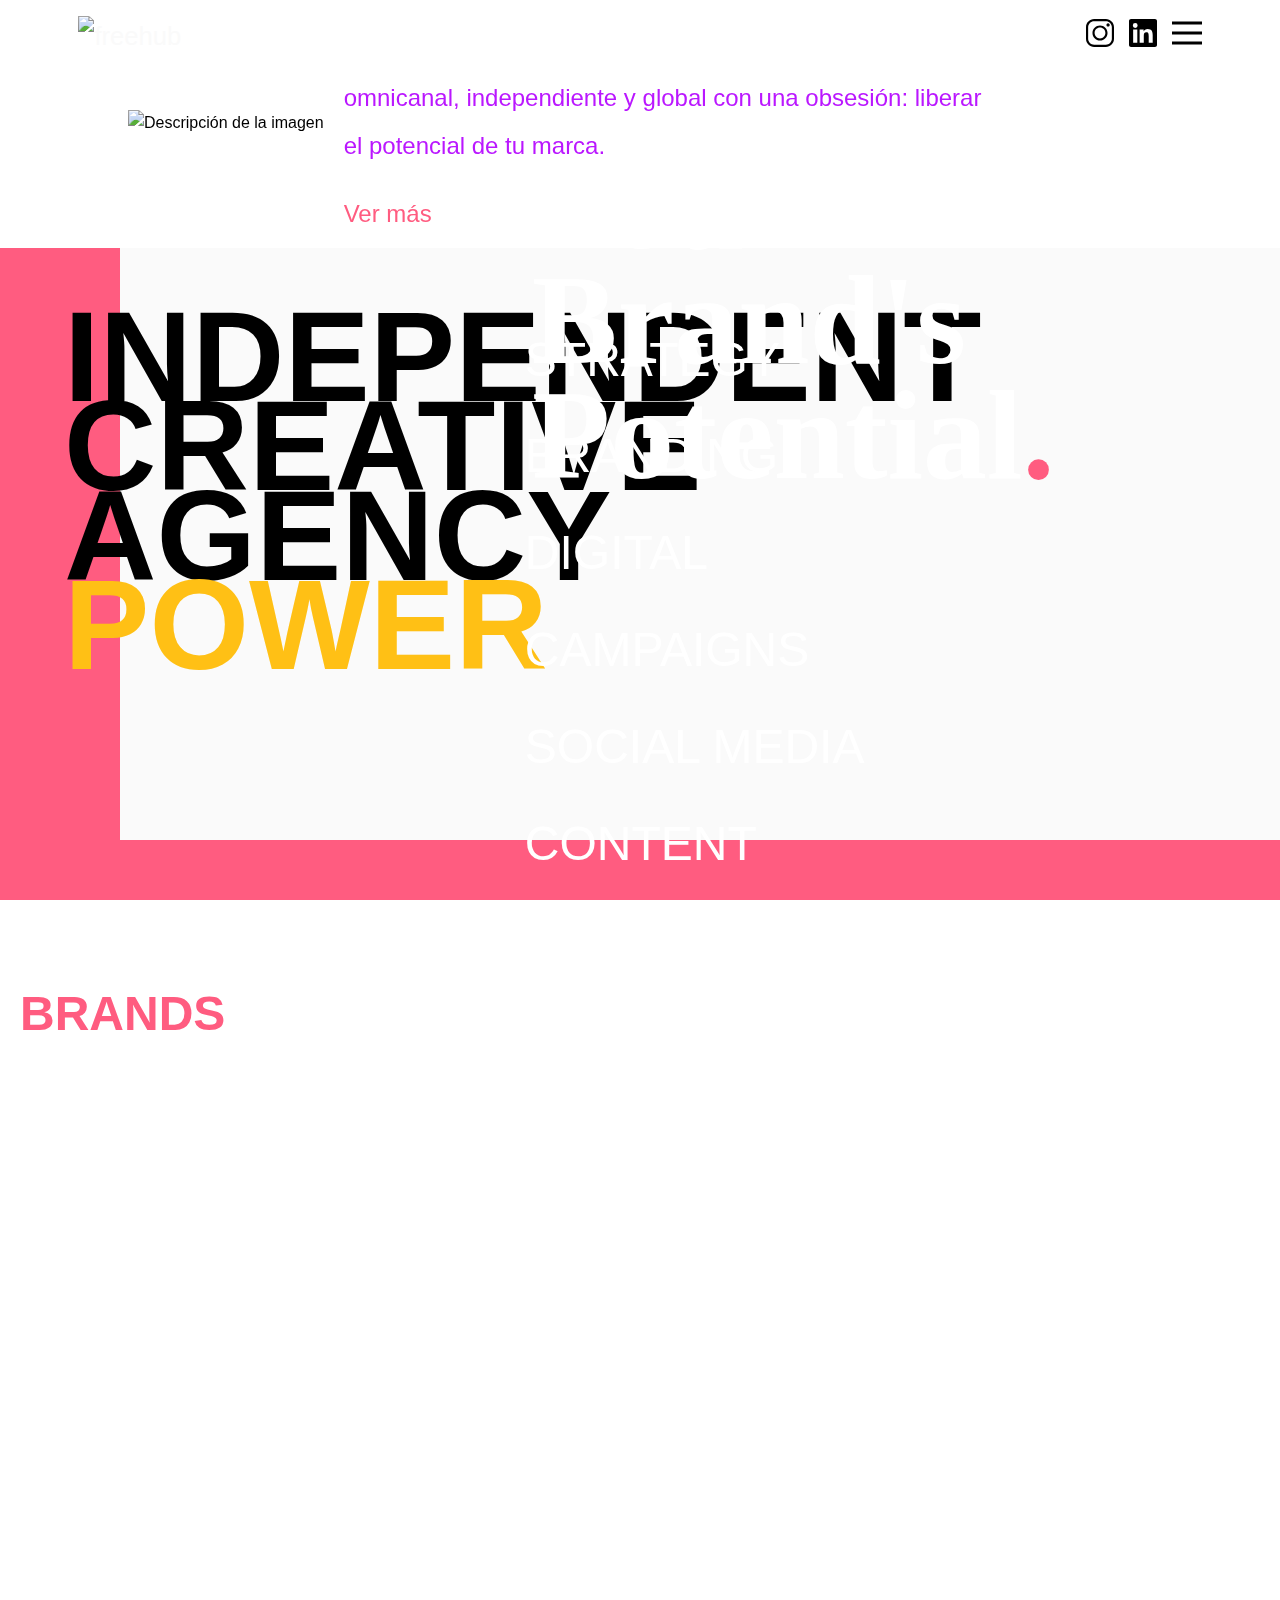
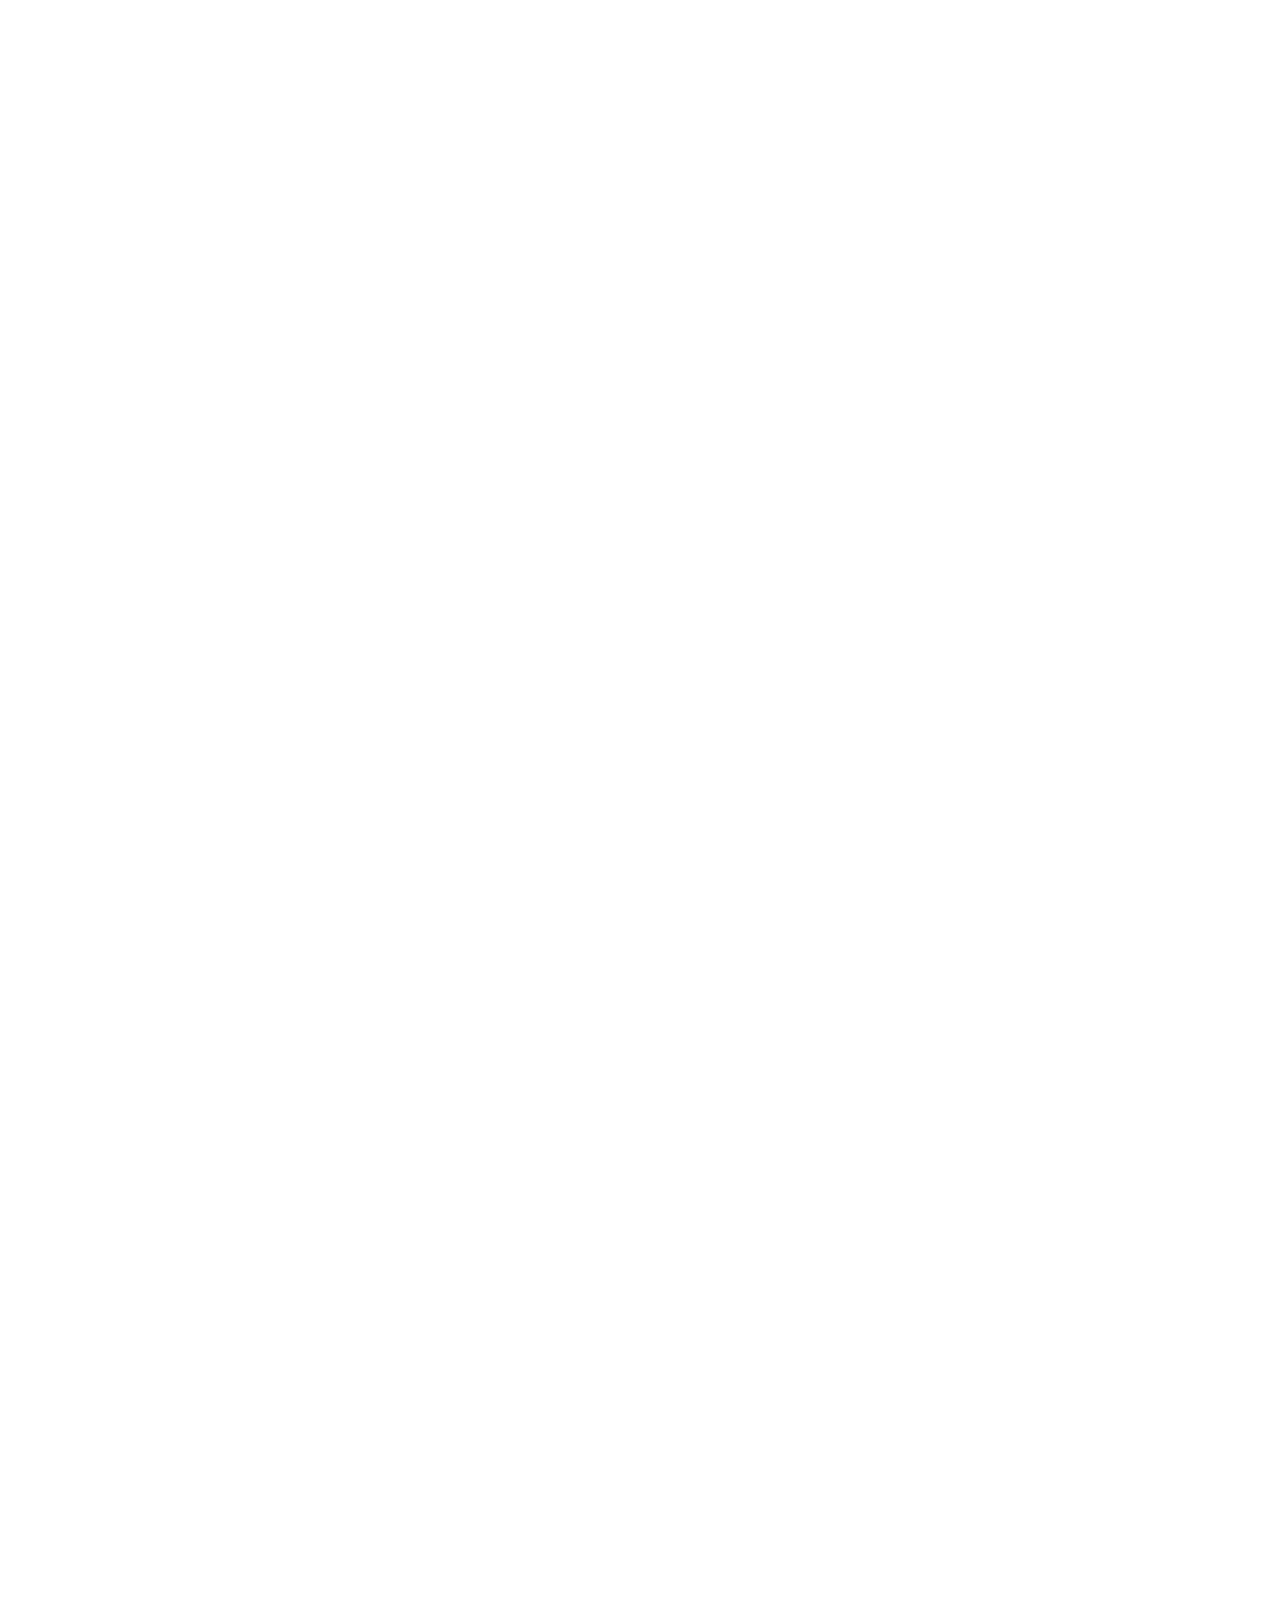
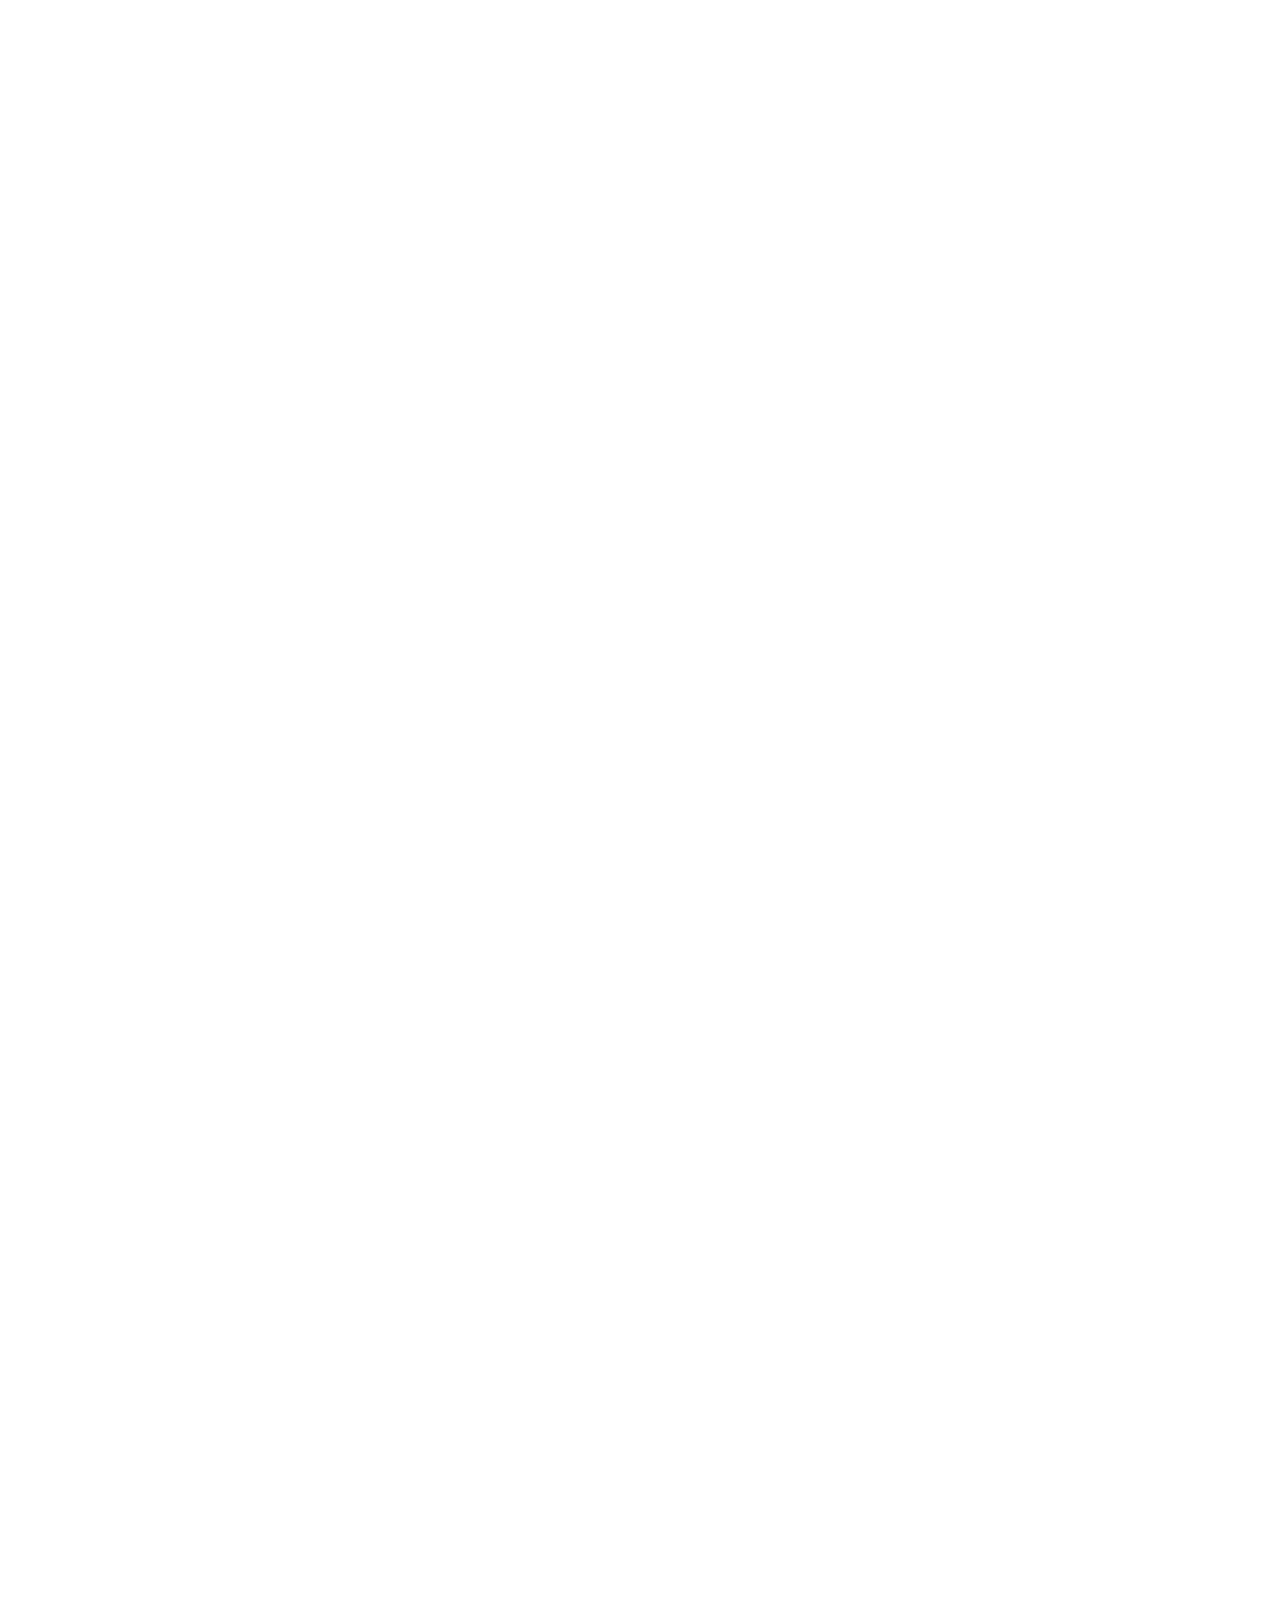
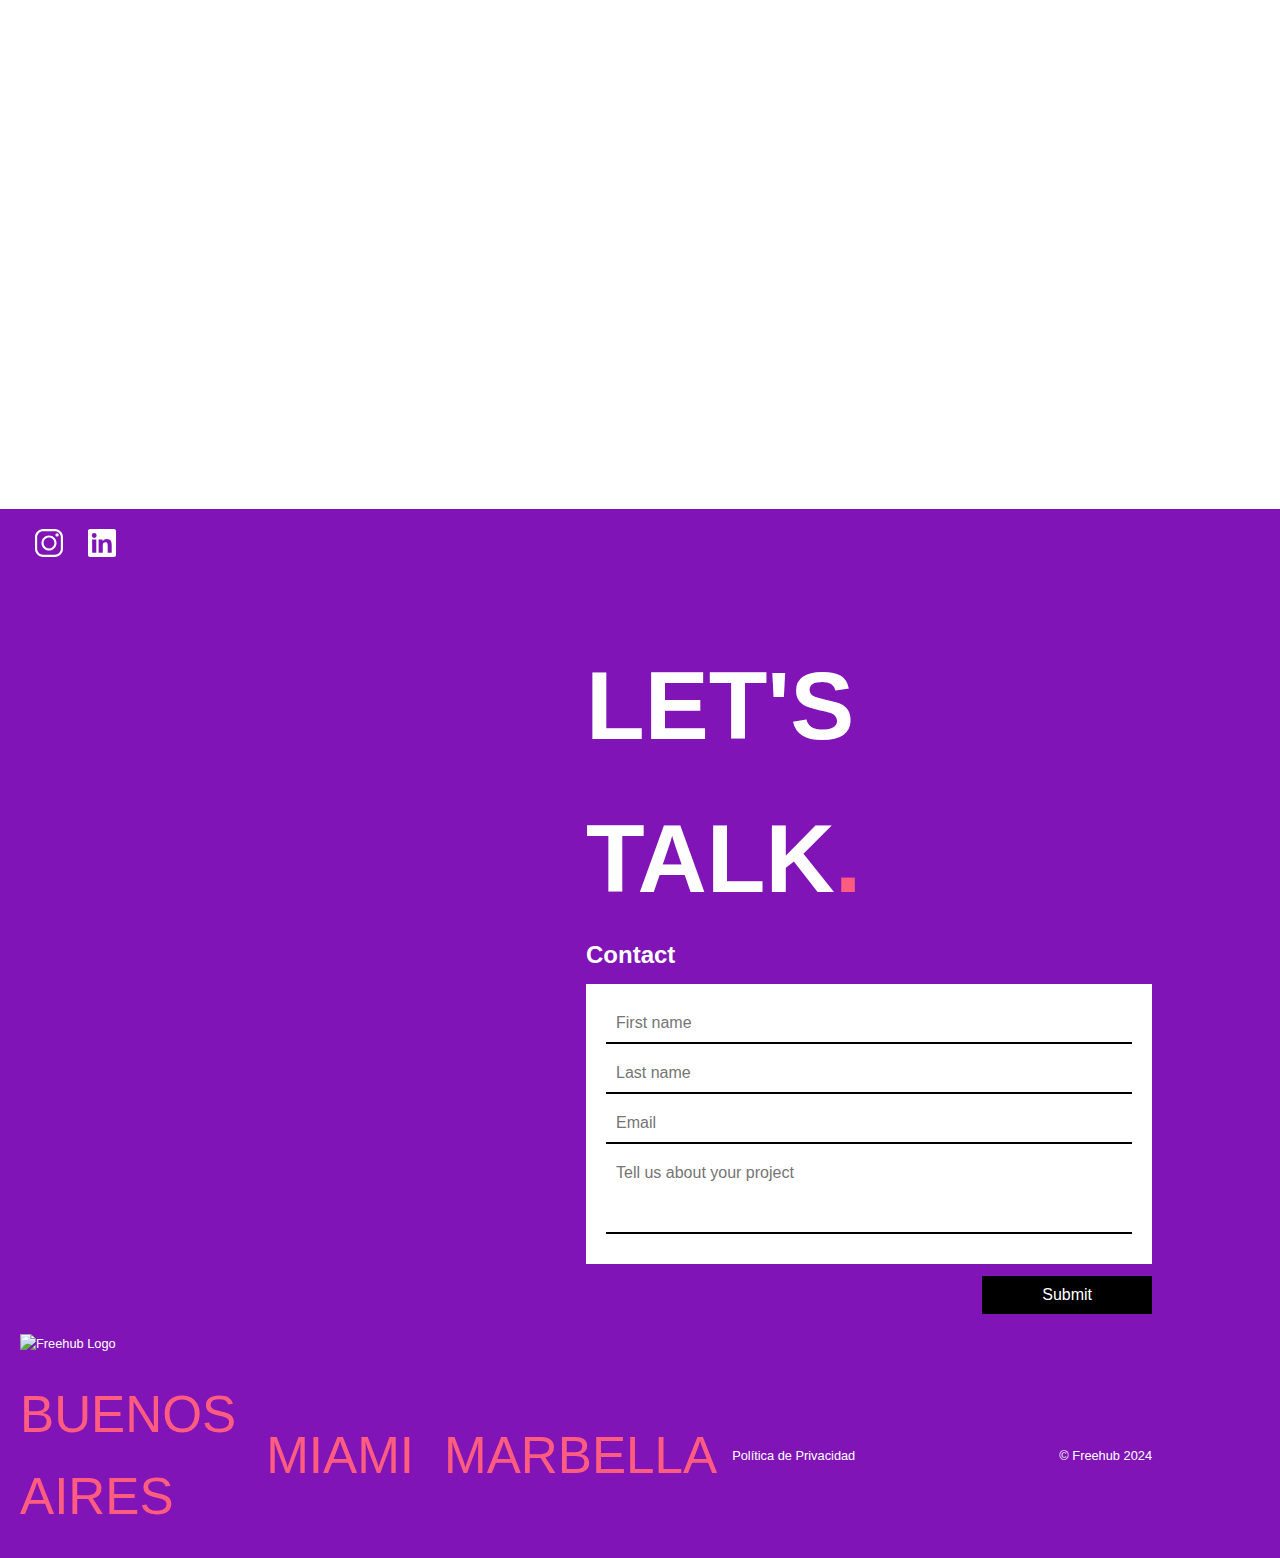
==== index.html @ f480992c "Add files via upload" ====
<!DOCTYPE html>
<html lang="en">
<head>
    <!-- AOS Library CSS -->
    <link rel="stylesheet" href="https://cdnjs.cloudflare.com/ajax/libs/aos/2.3.4/aos.css" />

    <meta charset="UTF-8">
    <meta name="viewport" content="width=device-width, initial-scale=1.0">
    <title>FreeHub Agency</title>
    <link rel="stylesheet" href="styles.css">
    <link rel="stylesheet" href="https://cdn.jsdelivr.net/npm/aos@2.3.4/dist/aos.css" />
    <script src="https://cdn.jsdelivr.net/npm/aos@2.3.4/dist/aos.js"></script>
    <!-- Google Tag Manager -->
<script>(function(w,d,s,l,i){w[l]=w[l]||[];w[l].push({'gtm.start':
    new Date().getTime(),event:'gtm.js'});var f=d.getElementsByTagName(s)[0],
    j=d.createElement(s),dl=l!='dataLayer'?'&l='+l:'';j.async=true;j.src=
    'https://www.googletagmanager.com/gtm.js?id='+i+dl;f.parentNode.insertBefore(j,f);
    })(window,document,'script','dataLayer','GTM-5ZCQCGGP');</script>
    <!-- End Google Tag Manager -->
</head>
<body>
    <header>
        <!-- Menu and Overlay -->
        <div class="menu-container" id="menu">
            <div class="overlay"></div>
            <div class="menu-items">
                <ul>
                    <li><a href="#power">POWER</a></li>
                    <li><a href="#brands">BRANDS</a></li>
                    <li><a href="#work">WORK</a></li>
                    <li><a href="pages/manifesto.html" target="_blank">MANIFESTO</a></li>
                    <li><a href="#contact">CONTACT</a></li>
                </ul>
                <!-- SocialLinks component would be integrated here -->
            </div>
        </div>
    
        <!-- Navbar and Hero Section -->
        <nav id="navbar">
    <div class="nav-wrapper">
        <!-- Logo más pequeño -->
        <img class="brand" src="src/images/logo-color.svg" alt="freehub">

        <div class="menu-icons">
            <!-- Ícono de Instagram en formato SVG -->
            <a href="https://www.instagram.com/freehubagency/" target="_blank">
                <svg xmlns="http://www.w3.org/2000/svg" viewBox="0 0 26 26" class="social-icon">
                    <path d="M 7.546875 0 C 3.390625 0 0 3.390625 0 7.546875 L 0 18.453125 C 0 22.609375 3.390625 26 7.546875 26 L 18.453125 26 C 22.609375 26 26 22.609375 26 18.453125 L 26 7.546875 C 26 3.390625 22.609375 0 18.453125 0 Z M 7.546875 2 L 18.453125 2 C 21.527344 2 24 4.46875 24 7.546875 L 24 18.453125 C 24 21.527344 21.53125 24 18.453125 24 L 7.546875 24 C 4.472656 24 2 21.53125 2 18.453125 L 2 7.546875 C 2 4.472656 4.46875 2 7.546875 2 Z M 20.5 4 C 19.671875 4 19 4.671875 19 5.5 C 19 6.328125 19.671875 7 20.5 7 C 21.328125 7 22 6.328125 22 5.5 C 22 4.671875 21.328125 4 20.5 4 Z M 13 6 C 9.144531 6 6 9.144531 6 13 C 6 16.855469 9.144531 20 13 20 C 16.855469 20 20 16.855469 20 13 C 20 9.144531 16.855469 6 13 6 Z M 13 8 C 15.773438 8 18 10.226563 18 13 C 18 15.773438 15.773438 18 13 18 C 10.226563 18 8 15.773438 8 13 C 8 10.226563 10.226563 8 13 8 Z"></path>
                </svg>
            </a>       
            


            <!-- Ícono de LinkedIn en formato SVG -->
            <a href="https://www.linkedin.com/company/freehubagency/mycompany/?viewAsMember=true" target="_blank">
                <svg xmlns="http://www.w3.org/2000/svg" viewBox="0 0 24 24" class="social-icon">
                    <path d="M22.23 0H1.77C.79 0 0 .77 0 1.74v20.52C0 23.23.79 24 1.77 24h20.46c.98 0 1.77-.77 1.77-1.74V1.74C24 .77 23.21 0 22.23 0zM7.12 20.45H3.56V9h3.56v11.45zM5.34 7.61a2.06 2.06 0 1 1 0-4.12 2.06 2.06 0 0 1 0 4.12zM20.45 20.45h-3.56v-5.92c0-1.41-.03-3.22-1.96-3.22-1.96 0-2.26 1.53-2.26 3.12v6.02h-3.56V9h3.42v1.56h.05c.48-.92 1.66-1.89 3.41-1.89 3.65 0 4.32 2.4 4.32 5.52v6.26z"/>
                </svg>
            </a>

            <!-- Botón del menú hamburguesa -->
            <a class="menu-button" id="menu-toggle">
                <span></span>
            </a>
        </div>
    </div>
</nav>

        <script src="src/scripts/nav.js"></script>
        
        <section class="hero" data-aos="fade-up">
            <div class="banner">
                <img src="src/images/hero-image.png" alt="Hero Image">
                <img src="src/images/gradient.png" alt="Gradient Overlay" class="gradient-overlay">
                <div class="hero-text" data-aos="fade-right">
                    <h1>Unleash Your Brand's Potential<span style="color: #ff5c80;">.</span></h1>
                </div>
            </div>
        </section>
    </header>

    <main>
<!-- Us Section -->
<section class="nosotros-section" id="nosotros" data-aos="fade-up">
    <div class="nosotros-image-container" data-aos="zoom-in">
        <img src="src/images/abstract.png" alt="Descripción de la imagen">
    </div>
    <div class="nosotros-text-container" data-aos="fade-left">
        <p>Somos una agencia estratégica y creativa, cross channel y omnicanal, independiente y global con una obsesión: liberar el potencial de tu marca.</p>
        <p><a href="pages/manifesto.html" target="_blank">Ver más</a></p>
    </div>
</section>

        <!-- Services Section -->
        <section class="servicios-section" id="power">
    <div class="servicios-container">
        <div class="servicios-left-text">
            <h2>INDEPENDENT CREATIVE AGENCY <span style="color: #ffc015;">POWER</span></h2>
        </div>
        <div class="servicios-right-titles" data-aos="fade-up">
                    <div class="servicios-title">STRATEGY</div>
                    <div class="servicios-content">
                        <ul>
                            <li data-aos="fade-up">Brand Positioning</li>
                            <li data-aos="fade-up">Digital Strategy</li>
                            <li data-aos="fade-up">Growth Marketing</li>
                            <li data-aos="fade-up">Campaign Strategy</li>
                            <li data-aos="fade-up">Social Strategy</li>
                            <li data-aos="fade-up">Content Strategy</li>
                            <li data-aos="fade-up">Research & Insights</li>
                            <li data-aos="fade-up">Social Listening</li>     
                        </ul>
                    </div>
    
                    <div class="servicios-title">BRANDING</div>
                    <div class="servicios-content">                        
                        <ul>
                            <li>Brand Creation & Refresh</li>
                            <li>Naming & Voice</li>
                            <li>Growth Marketing</li>
                            <li>Brand Identity & Architecture</li>
                            <li>Employer Branding BLT</li>     
                        </ul>
                    </div>
    
                    <div class="servicios-title">DIGITAL</div>
                    <div class="servicios-content">                        
                        <ul>
                            <li>SEO & SEM</li>
                            <li>Paid Social</li>
                            <li>Programmatic</li>
                            <li>Email Marketing</li>
                            <li>Sites & MicroSites Development</li>
                            <li>Conversion Rate Optimization</li>
                            <li>Inbound MKTG</li>    
                        </ul>
                    </div>
    
                    <div class="servicios-title">CAMPAIGNS</div>
                    <div class="servicios-content">                        
                        <ul>
                            <li>Creative Cross-channel</li>
                            <li>Campaign 360 Development</li>
                            <li>Campaign Production</li>
                            <li>Activation & Experiential</li>
                        </ul>
                    </div>
    
                    <div class="servicios-title">SOCIAL MEDIA</div>
                    <div class="servicios-content">                        
                        <ul>
                            <li>Social Strategy</li>
                            <li>Community Management</li>
                            <li>Influencer MKTG</li>
                            <li>Social Reputation & Crisis</li>
                            <li>Reporting</li>  
                        </ul>
                    </div>

                    <div class="servicios-title">CONTENT</div>
                    <div class="servicios-content">                        
                        <ul>
                            <li>Content Creation & Curation</li>
                            <li>Script Writing & Storyboarding</li>
                            <li>Full Production Services</li>
                            <li>Motion Graphics, Animation & 3D</li>
                            <li>Editing, VFX, Colour Correction</li>
                            <li>Drone / VR / 360 filming</li>   
                        </ul>
                    </div>
                </div>
            </div>
        </section>
    
        <script>
            document.addEventListener('DOMContentLoaded', () => {
    const titles = document.querySelectorAll('.servicios-title');
    titles.forEach(title => {
        title.addEventListener('click', () => {
            const content = title.nextElementSibling;

            // Cierra todos los desplegables y quita la clase 'active' de los títulos no seleccionados
            document.querySelectorAll('.servicios-content').forEach(item => {
                if (item !== content) {
                    item.style.display = 'none';
                    item.previousElementSibling.classList.remove('active');
                }
            });

            // Alterna la visibilidad del contenido seleccionado y la clase 'active'
            content.style.display = content.style.display === 'block' ? 'none' : 'block';
            title.classList.toggle('active', content.style.display === 'block');
        });
    });
});
        </script>

        <div class="brands" id="brands">
            <header>
              <h2 class="title-pink">BRANDS</h2>
            </header>
            <div class="image-list">
              <div id="slider-container"></div>
              <div class="fade"></div>
            </div>
            <script src="src/scripts/script.js"></script>
          </div>

        <!-- Work Section -->
        <div class="container-work">
            <section class="portfolio" data-aos="fade-up">
                <h2 class="title-pink">Work</h2>
                <div class="portfolio-grid">
                    <!-- Portfolio items -->
                    <div class="portfolio-item item1"data-aos="fade-up">
                        <img src="src/images/work1.png" alt="AMERICAN VIAL">
                        <div class="overlay">
                            <h3>AMERICAN VIAL</h3>
                            <h4>Digital Strategy & Social Media</h4>
                        </div>
                    </div>
                    <div class="portfolio-item item2"data-aos="fade-up">
                        <img src="src/images/work2.png" alt="Project 2">
                        <div class="overlay">
                            <h3>DELI</h3>
                            <h4>Social Media</h4>
                        </div>
                    </div>
                    <div class="portfolio-item item3"data-aos="fade-up">
                        <img src="src/images/work3.png" alt="Project 3">
                        <div class="overlay" data-special-note="Vtex">
                            <h3>NIZZA</h3>
                            <h4>Brand Identity & Website</h4>
                        </div>
                    </div>
                    <div class="portfolio-item item4"data-aos="fade-up">
                        <img src="src/images/work4.png" alt="Project 4">
                        <div class="overlay" data-special-note="Saputo">
                            <h3>LA PAULINA QUESOS</h3>
                            <h4>Social Media & Digital Activation</h4>
                        </div>
                    </div>
                    <div class="portfolio-item item5"data-aos="fade-up">
                        <img src="src/images/work5.png" alt="Project 5">
                        <div class="overlay">
                            <h3>KEEP SMILING</h3>
                            <h4>Brand Strategy & Digital Campaing</h4>
                        </div>
                    </div>
                    <div class="portfolio-item item6"data-aos="fade-up">
                        <img src="src/images/work6.png" alt="Project 6">
                        <div class="overlay">
                            <h3>RACKET CENTRAL</h3>
                            <h4>Branding & Social Media</h4>
                        </div>
                    </div>
                    <div class="portfolio-item item7"data-aos="fade-up">
                        <img src="src/images/work7.png" alt="Project 7">
                        <div class="overlay" data-special-note="Disney">
                            <h3>AVENGERS ENDGAME</h3>
                            <h4>Digital Activation</h4>
                        </div>
                    </div>
                    <div class="portfolio-item item8"data-aos="fade-up">
                        <img src="src/images/work8.png" alt="Project 8">
                        <div class="overlay">
                            <h3>15% PLEDGE</h3>
                            <h4>Art Direction Campaing</h4>
                        </div>
                    </div>
                    <div class="portfolio-item item9"data-aos="fade-up">
                        <img src="src/images/work9.png" alt="Project 9">
                        <div class="overlay">
                            <h3>WEN LIVING</h3>
                            <h4>Digital Strategy & Social Media</h4>
                        </div>
                    </div>
                    <div class="portfolio-item item10"data-aos="fade-up">
                        <img src="src/images/work10.png" alt="Project 10">
                        <div class="overlay">
                            <h3>ANTONELLO SHOES</h3>
                            <h4>Social Media & Branding Campaing</h4>
                        </div>
                    </div>
                    <div class="portfolio-item item11"data-aos="fade-up">
                        <img src="src/images/work11.png" alt="Project 11">
                        <div class="overlay" data-special-note="Basf">
                            <h3>GLASURIT</h3>
                            <h4>Social Media</h4>
                        </div>
                    </div>
                    <div class="portfolio-item item12"data-aos="fade-up">
                        <img src="src/images/work12.png" alt="Project 12">
                        <div class="overlay">
                            <h3>MOM AGRICULTURE</h3>
                            <h4>Brand Identity & Social Media</h4>
                        </div>
                    </div>
                    <div class="portfolio-item item13"data-aos="fade-up">
                        <img src="src/images/work13.png" alt="Project 13">
                        <div class="overlay">
                            <h3>UUEVO</h3>
                            <h4>Social Media</h4>
                        </div>
                    </div>
                    <div class="portfolio-item item14"data-aos="fade-up">
                        <img src="src/images/work14.png" alt="Project 14">
                        <div class="overlay" data-special-note="Los Angeles Chargers">
                            <h3>CHARGER CHEER SHOW</h3>
                            <h4>Art Direction</h4>
                        </div>
                    </div>
                    <div class="portfolio-item item15"data-aos="fade-up">
                        <img src="src/images/work15.png" alt="Project 15">
                        <div class="overlay">
                            <h3>HAIR RECOVERY</h3>
                            <h4>TV Show / Creative & Production</h4>
                        </div>
                    </div>
                    <div class="portfolio-item item16"data-aos="fade-up">
                        <img src="src/images/work16.png" alt="Project 16">
                        <div class="overlay">
                            <h3>ENERGYZONE</h3>
                            <h4>Brand Identity</h4>
                        </div>
                    </div>
                    <div class="portfolio-item item17"data-aos="fade-up">
                        <img src="src/images/work17.png" alt="Project 17">
                        <div class="overlay">
                            <h3>LA GAUCHITA</h3>
                            <h4>Social Media</h4>
                        </div>
                    </div>
                </div>
            </section>
        </div>
  
    </main>

    <footer class="footer" id="contact-form">
        <div class="social-icons">
            <a href="https://www.instagram.com/freehubagency/" target="_blank">
                <svg xmlns="http://www.w3.org/2000/svg" viewBox="0 0 26 26" class="social-icon-footer">
                    <path d="M 7.546875 0 C 3.390625 0 0 3.390625 0 7.546875 L 0 18.453125 C 0 22.609375 3.390625 26 7.546875 26 L 18.453125 26 C 22.609375 26 26 22.609375 26 18.453125 L 26 7.546875 C 26 3.390625 22.609375 0 18.453125 0 Z M 7.546875 2 L 18.453125 2 C 21.527344 2 24 4.46875 24 7.546875 L 24 18.453125 C 24 21.527344 21.53125 24 18.453125 24 L 7.546875 24 C 4.472656 24 2 21.53125 2 18.453125 L 2 7.546875 C 2 4.472656 4.46875 2 7.546875 2 Z M 20.5 4 C 19.671875 4 19 4.671875 19 5.5 C 19 6.328125 19.671875 7 20.5 7 C 21.328125 7 22 6.328125 22 5.5 C 22 4.671875 21.328125 4 20.5 4 Z M 13 6 C 9.144531 6 6 9.144531 6 13 C 6 16.855469 9.144531 20 13 20 C 16.855469 20 20 16.855469 20 13 C 20 9.144531 16.855469 6 13 6 Z M 13 8 C 15.773438 8 18 10.226563 18 13 C 18 15.773438 15.773438 18 13 18 C 10.226563 18 8 15.773438 8 13 C 8 10.226563 10.226563 8 13 8 Z"></path>
                </svg>
            </a>       
            


            <!-- Ícono de LinkedIn en formato SVG -->
            <a href="https://www.linkedin.com/company/freehubagency/mycompany/?viewAsMember=true" target="_blank">
                <svg xmlns="http://www.w3.org/2000/svg" viewBox="0 0 24 24" class="social-icon-footer">
                    <path d="M22.23 0H1.77C.79 0 0 .77 0 1.74v20.52C0 23.23.79 24 1.77 24h20.46c.98 0 1.77-.77 1.77-1.74V1.74C24 .77 23.21 0 22.23 0zM7.12 20.45H3.56V9h3.56v11.45zM5.34 7.61a2.06 2.06 0 1 1 0-4.12 2.06 2.06 0 0 1 0 4.12zM20.45 20.45h-3.56v-5.92c0-1.41-.03-3.22-1.96-3.22-1.96 0-2.26 1.53-2.26 3.12v6.02h-3.56V9h3.42v1.56h.05c.48-.92 1.66-1.89 3.41-1.89 3.65 0 4.32 2.4 4.32 5.52v6.26z"/>
                </svg>
            </a>
        </div>
        <div class="container-footer">
            <div class="right-section-footer">
                <h1>LET'S TALK<span style="color: #ff5c80;">.</span></h1>
                <h2>Contact</h2>
                <div class="contact-form">
                    <form action="send_email.php" method="POST">
                        <div class="input-container">
                            <input type="text" name="first-name" placeholder="First name" required>
                            <input type="text" name="last-name" placeholder="Last name" required>
                            <input type="email" name="email" placeholder="Email" required>
                            <textarea name="project-description" placeholder="Tell us about your project" required></textarea>
                        </div>
                    </div>
                        <div class="botoncito">
                            <button class="button-form" type="submit">Submit</button>
                        </div>
                    </form>
            </div>
        </div>
        <div class="footer-bottom">
            <div class="logo">
                <img src="src/images/logo-blanco.svg" alt="Freehub Logo">
            </div>
            <div class="footer-info">
                <div class="cities">
                    <span>BUENOS AIRES</span>
                    <span>MIAMI</span>
                    <span>MARBELLA</span>
                </div>
                <div class="legal">
                    <a href="#" class="privacy-policy">Política de Privacidad</a>
                    <span>© Freehub 2024</span>
                </div>
            </div>
        </div>
    </footer>
    

    <!-- Google Tag Manager (noscript) -->
<noscript><iframe src="https://www.googletagmanager.com/ns.html?id=GTM-5ZCQCGGP"
    height="0" width="0" style="display:none;visibility:hidden"></iframe></noscript>
    <!-- End Google Tag Manager (noscript) -->

    <!-- AOS Library JS -->
<script src="https://cdnjs.cloudflare.com/ajax/libs/aos/2.3.4/aos.js"></script>
<script>
  AOS.init({
    duration: 1000,  // Duración de las animaciones
    easing: 'ease',  // Tipo de easing
    once: true,      // La animación solo ocurre una vez
    offset: 50       // Desplazamiento antes de activar la animación
  });
</script>
     
</body>
</html>
---- styles.css ----
@font-face {
    font-family: "AvenirNext-Bold";
    src: url(src/fonts/AvenirNextLTPro-Bold.otf) format("OpenType");
    font-display: swap;
}

@font-face {
    font-family: "AvenirNext-BoldItalic";
    src: url(src/fonts/AvenirNextLTPro-BoldIt.otf) format("OpenType");
    font-display: swap;
}

@font-face {
    font-family: "AvenirNext-Heavy";
    src: url(src/fonts/AvenirNextLTPro-Heavy.otf) format("OpenType");
    font-display: swap;
}

@font-face {
    font-family: "AvenirNext-Italic";
    src: url(src/fonts/AvenirNextLTPro-It.otf) format("OpenType");
    font-display: swap;
}

@font-face {
    font-family: "AvenirNext-Regular";
    src: url(src/fonts/AvenirNextLTPro-Regular.otf) format("OpenType");
    font-display: swap;
}

@font-face {
    font-family: "BebasNeue-Bold";
    src: url(src/fonts/BebasNeue-Bold.woff) format("woff"),;
    font-display: swap;
}

@font-face {
    font-family: "Bebas-Regular";
    src: url(src/fonts/Bebas-Regular.woff) format("woff"),;
    font-display: swap;
}




/* Container for the entire project */
.container {
    width: calc(100% - 10%); /* Más margen a los costados */
    margin: 0 auto; /* Centra el contenedor */
    padding: 0; /* Sin padding interno */
}

/* Basic Reset */
* {
    margin: 0;
    padding: 0;
    box-sizing: border-box;
}

body {
  font-family: "AvenirNext-Regular", sans-serif;
    color: #000;
    line-height: 1.6;
}

ul{
    list-style: none;
}

.title-pink{
    color: #ff5c80;
    font-size: 3em;
    text-align: left;
    padding-bottom: 1%;
    font-family: "BebasNeue-Bold", sans-serif;
}

/* Navbar */
/* Overlay styles */
.menu-container > .overlay,
.menu-container.active > .overlay {
  position: absolute;
  right: 0;
  height: calc(100vh - 120px);
  width: calc(100vw - 120px);
  background: #fafafa;
}

.menu-container.active > .overlay {
  animation: overlay-slide-in 300ms forwards 300ms;
}

@keyframes overlay-slide-in {
  from {
    width: calc(100vw - 120px);
  }
  to {
    width: 0;
  }
}

.menu-container > .overlay {
  animation: overlay-slide-out 300ms forwards;
}

@keyframes overlay-slide-out {
  from {
    left: 0;
    width: 0;
  }
  to {
    left: 0;
    width: calc(100vw - 120px);
  }
}

/* Menu Container styles */
.menu-container {
  position: fixed;
  height: 100vh;
  width: 100vw;
  background: #ff5c80;
  display: flex;
  flex-direction: column;
  justify-content: center;
  align-items: center;
  overflow: hidden;
  z-index: -1;
}

.menu-container::before,
.menu-container::after {
  content: '';
  position: absolute;
  width: 100%;
  min-height: 100vh;
  z-index: -1;
}

.menu-container.deactive {
  animation: fade-out 600ms forwards;
}

@keyframes fade-out {
  0% {
    opacity: 1;
    z-index: 999;
  }
  50% {
    opacity: 1;
    z-index: 999;
  }
  100% {
    opacity: 0;
    z-index: -1;
  }
}

.menu-container.active {
  animation: fade-in 300ms forwards;
}

@keyframes fade-in {
  from {
    opacity: 0;
    z-index: -1;
  }
  to {
    opacity: 1;
    z-index: 999;
  }
}

/* Menu Items styles */
.menu-container ul,
.menu-container .social {
  margin-left: -80px;
  opacity: 0;
  animation: slide-out 200ms forwards;
}

.menu-container ul {
  list-style-type: none !important;
  font-size: 3rem;
}

@keyframes slide-out {
  from {
    opacity: 1;
    margin-left: 0px;
  }
  to {
    opacity: 0;
    margin-left: -80px;
  }
}

.menu-container.active ul,
.menu-container.active .social {
  animation: slide-in 300ms forwards 600ms;
}

@keyframes slide-in {
  from {
    opacity: 0;
    margin-left: -80px;
  }
  to {
    opacity: 1;
    margin-left: 0;
  }
}

/* Menu Items: Hover Animation */
.menu-container ul li {
  border-left: .2rem solid transparent;
  transition: border-left 200ms;
}

.menu-container ul li a {
  font-size: 7rem; 
  padding-left: .5rem;
  text-decoration: none;
  font-family: "AvenirNext-Bold", sans-serif;
  letter-spacing: 0.25em;
  line-height: 1;
}

.menu-container ul li a::after {
  content: ' »';
  font-size: 2.5rem;
  color: transparent;
  transition: color 200ms;
}

.menu-container ul li a:hover::after {
  content: ' »';
  color: #ffc015;
}

.social {
  padding: 1rem 0 0 .5rem;
}

.social a {
  font-size: 1.5rem;
  padding: .2rem;
}

.menu-container a,
.menu-container a:visited {
  color: #fafafa;
}

.menu-container a:hover,
.menu-container a:active {
  color: #ffc015;
}

@media only screen and (max-width: 649px) {
  .menu-container {
    border: none;
  }

  .menu-container > .overlay,
  .menu-container.active > .overlay {
    height: 100vh;
    width: 100vw;
  }
  
  .menu-container.active > .overlay {
    animation: overlay-slide-in 300ms forwards 300ms;
  }
  
  @keyframes overlay-slide-in {
    from {
      width: 100vw;
    }
    to {
      width: 0;
    }
  }
  
  .menu-container > .overlay {
    animation: overlay-slide-out 300ms forwards;
  }
  
  @keyframes overlay-slide-out {
    from {
      left: 0;
      width: 0;
    }
    to {
      left: 0;
      width: 100vw;
    }
  }
}

/* Navbar styles */
#navbar {
  position: fixed;
  z-index: 9999;
  width: 100%;
  padding: 1rem;
  display: flex;
  justify-content: center;
  background-color: #ffffff;
  transition: background-color 300ms ease;
}

.menu-container.active ~ #navbar {
    background-color: #ff5c80;
}

#navbar .brand {
    filter: none; /* Sin filtro para mantener el color original */
    transition: filter 300ms ease;
    width: 120px; /* Ajusta el tamaño según sea necesario */
    height: auto;
}

.menu-container.active ~ #navbar .brand {
    filter: brightness(0) invert(1); /* Cambia el color a blanco */
}

#navbar.bg-active {
  background: #000000;
}

#navbar .nav-wrapper {
  width: 90%;
  display: flex;
  justify-content: space-between;
  align-items: center;
}

#navbar .brand {
  font-size: 1.6rem;
  color: #fafafa;
  cursor: default;
}

.menu-icons {
    display: flex;
}

.social-icon {
    width: 28px; /* Ajusta el tamaño del ícono */
    height: 28px;
    margin-left: 15px; /* Espacio entre los íconos y el menú hamburguesa */
    fill: black; /* Color por defecto */
    transition: fill 300ms ease;
  }

  .menu-container.active ~ #navbar .social-icon {
    fill: white; /* Cambiar color de los íconos a blanco */
  }

/* Menu Button styles */
.menu-button {
  position: relative;
  height: 28px;
  width: 30px;
  outline: none;
  margin-left: 15px;
}

.menu-button span,
.menu-button span::before,
.menu-button span::after {
  position: absolute;
  content: '';
  width: 30px;
  height: 3px;
  background: black;
  transition: 500ms cubic-bezier(0.77, 0, 0.175, 1);
}

.menu-button span {
  position: relative;
  display: block;
  top: 50%;
  transform: translate(0,-50%);
}

.menu-button span::before {
  top: -10px;
}

.menu-button span::after {
  top: 10px;
}

/*.menu-button:hover > span,
.menu-button:hover > span::before,
.menu-button:hover > span::after {
  background: #ffffff;
} */


.menu-button.active > span {
  background: transparent;
  
}

.menu-button.active > span::before {
  transform: rotate(-225deg);
  top: 0px;
  background: #ffffff;
}

.menu-button.active > span::after {
  transform: rotate(225deg);
  top: 0px;
  background: #ffffff;
}



/* Hero Section */
.hero {
  position: relative;
  text-align: right; /* Alineación del texto a la derecha */
  color: white;
  background-color: white;
  width: 100%;
}

.banner{
  width: 90%;
  margin: 0 auto;

}

.hero img {
  width: 100%;
  height: auto;
}

.gradient-overlay {
  position: absolute;
  top: 18%;
  right: 5%;
  width: 40% !important;
  height: auto;
  z-index: 1;
  pointer-events: none;
}

.hero-text {
  position: absolute;
  top: 50%; /* Mantener centrado verticalmente */
  right: 10%; /* Ajustar la distancia a la derecha */
  transform: translateY(-50%);
  text-align: right;
  width: 50%;
  margin: 0 auto;
  z-index: 2; /* Asegura que el texto esté delante del gradiente */
}

.hero-text h1 {
  font-size: 8em;
  font-family: "BebasNeue-Bold";
  padding: 20px;
  border-radius: 10px;
  text-align: left;
  line-height: 0.9;
}

/* Us Section */
.nosotros-section {
    display: flex;
    align-items: center;
    position: relative;
    width: 100%;
    background-color: white;
}

.nosotros-image-container {
  position: relative;
  margin-top: -91px;
  margin-bottom: -63px;
  margin-left: 10%;
  max-width: 50%;
  z-index: 1;
}

.nosotros-image-container img {
    width: 60%;  /* Mantiene la imagen dentro del contenedor */
    height: auto;
}

.nosotros-text-container {
    margin-left: 20px;  /* Espacio entre la imagen y el texto */
    flex: 1;
}

.nosotros-text-container p {
    font-size: 1.5em;
    line-height: 2;
    margin-bottom: 10px;  /* Espacio entre el texto y el enlace */
    color: #ba17ff;
    width: 70%;
    font-family: "AvenirNext-Regular", sans-serif;
}

.nosotros-text-container p:last-child {
    margin-top: 20px;  /* Separación adicional entre el texto y el enlace */
}

.nosotros-text-container a {
    color: #ff5c80;
    text-decoration: none;
    font-family: "AvenirNext-Regular", sans-serif;
}

.nosotros-text-container a:hover {
    text-decoration: underline;
}

/* Services Section */
.servicios-section {
  padding: 5%;
  background-image: url(src/images/background-services.svg);
  background-size: cover;
}

.servicios-container {
  display: flex;
  flex-wrap: wrap;
}

.servicios-left-text {
  flex: 1;
  max-width: 40%;
  display: flex;
  flex-direction: column;
  justify-content: center;
  height: 100%;
}

.servicios-left-text h2 {
  font-size: 8em;
  line-height: 0.7;
  font-family: "BebasNeue-Bold", sans-serif;
}

.servicios-right-titles {
  flex: 2;
  font-size: 3em;
  color: white;
  font-family: "AvenirNext-Regular", sans-serif;
}

.servicios-title {
  cursor: pointer;
  padding: 10px 0;
  background-color: transparent;
  transition: background-color 0.3s ease;
  font-family: "AvenirNext-Bold", sans-serif;
  border-bottom: none;
}

.servicios-title.active {
  border-bottom: 1px solid #ddd;
  width: 40%;
}

.servicios-content {
  display: none;
  margin-top: 10px;
  padding: 10px 0;
  background-color: transparent;
  font-size: 0.5em;
  color: white;
}

@media (max-width: 768px) {
  .servicios-container {
      flex-direction: column;
  }

  .servicios-left-text h2 {
      font-size: 2em;
  }
}

/* Brands Carousel */
.brands {
  text-align: center;
  padding: 20px;
  background: white;
}

.brands header{
  max-width: 1500px;
  margin: 0 auto;
}

.image-list {
  position: relative;
  overflow: hidden;
  width: 100%;
  margin: 0 auto;
  border-radius: 10px;
}

.loop-slider {
  display: flex;
  animation: scroll infinite linear;
  width: 100%; /* Ancho para el efecto de loop */
  animation-duration: var(--duration); /* Duración de la animación */
}

.brands img {
  width: auto;  /* Mantiene el ancho original */
  height: auto; /* Mantiene la altura original */
  object-fit: contain; /* Asegura que la imagen se contenga dentro del contenedor */
  margin: 1% 2%;
  filter: grayscale(100%); /* Escala de grises inicial */
  transition: filter 0.3s ease; /* Transición suave */
}

/* Eliminar el hover */
.brands img:hover {
  filter: grayscale(100%);
}

.fade {
  position: absolute;
  top: 0;
  bottom: 0;
  left: 0;
  right: 0;
  background: linear-gradient(to right, white 0%, transparent 10%, transparent 90%, white 100%);
  pointer-events: none;
}

@keyframes scroll-left {
  0% {
      transform: translateX(0);
  }
  100% {
      transform: translateX(-50%);
  }
}

@keyframes scroll-right {
  0% {
      transform: translateX(-50%);
  }
  100% {
      transform: translateX(0);
  }
}

/* Portfolio Section */
.container-work {
    width: 100%; /* Más margen a los costados */
    margin: 0 auto; /* Centra el contenedor */
    padding: 0 5%; /* Sin padding interno */
    background-color: white;;
}

.portfolio {
    padding: 50px 0;
    background: white;
    color: #fff;
    text-align: center;
    max-width: 1500px;
    margin: 0 auto;
}

.portfolio-grid {
    display: grid;
    grid-template-columns: repeat(3, 1fr);
    grid-gap: 5px; /* Mayor separación entre las tarjetas */
}

.portfolio-item {
    position: relative;
    cursor: pointer;
    overflow: hidden;
    height: 500px; /* Altura fija para todas las tarjetas */
}

.portfolio-item img {
    width: 100%;
    height: 100%;
    object-fit: cover; /* Mantiene la relación de aspecto sin cortar */
}

/* Overlay effect */
.portfolio-item .overlay {
    position: absolute;
    top: 0;
    left: 0;
    width: 100%;
    height: 100%;
    background: rgba(0, 0, 0, 0.5);
    display: flex;
    flex-direction: column;
    justify-content: center;
    align-items: flex-start;
    padding-left: 12%;
    padding-right: 9%;
    opacity: 0;
    transition: opacity 0.3s;
}

.portfolio-item:hover .overlay {
    opacity: 1;
}

/* Italic text above the title for specific cards */
.portfolio-item.item3 .overlay::before,
.portfolio-item.item4 .overlay::before,
.portfolio-item.item7 .overlay::before,
.portfolio-item.item11 .overlay::before,
.portfolio-item.item14 .overlay::before {
    content: attr(data-special-note); /* Use the data-special-note attribute for content */
    font-family: "AvenirNext-Italic";
    font-size: 20pt; /* Slightly larger than the subtitle */
    color: #000;
    background-color: #ffc015; /* Highlight background */
    padding: 2px 4px;
    margin-bottom: 5px;
    display: block;
    border-radius: 0; /* Make the highlight more squared */
    width: fit-content; /* Adjust width to fit text */
    text-align: left; /* Align text to the left */
}

/* Title */
.portfolio-item h3 {
    color: #000;
    font-size: 45pt;
    margin: 0;
    line-height: 0.9;
    background-color: #ffc015; /* Fondo amarillo como resaltador */
    display: inline-block; /* Ajusta el fondo solo al texto */
    padding: 2px 1px; /* Un poco de espacio alrededor del texto */
    border-radius: 0; /* Bordes cuadradas */
    text-align: left; /* Align text to the left */
    font-family: "AvenirNext-Bold", sans-serif;
}

/* Subtitle */
.portfolio-item h4 {
    color: #000;
    font-size: 15pt;
    margin-top: 10px; /* Separación entre título y subtítulo */
    background-color: #ffc015; /* Fondo amarillo como resaltador */
    display: inline-block; /* Ajusta el fondo solo al texto */
    padding: 2px 4px; /* Un poco de espacio alrededor del texto */
    border-radius: 0; /* Bordes cuadradas */
    text-align: left; /* Align text to the left */
    font-family: "AvenirNext-Medium", sans-serif;
}

/* Custom Sizes */
.item4, .item10 {
    grid-column: span 3; /* Ocupan todo el ancho */
}

.item6, .item11, .item14 {
    grid-column: span 2; /* Ocupan dos columnas */
}

.item5, .item7, .item8, .item9, .item13, .item15, .item16, .item17 {
    grid-column: span 1; /* Ocupan una columna */
}

.item2{
    background-color: #ff5c80;
}

.item13{
    background-color: #ffc015;
}

/* Media Queries para diseño responsivo */
@media (max-width: 1024px) {
    .portfolio-item {
        height: 308px;
    }
}

/* Para tablets en landscape y pantallas más pequeñas (768px y abajo) */
@media (max-width: 768px) {
    .container {
        width: calc(100% - 40px); /* Más margen a los costados en pantallas más pequeñas */
    }

    .portfolio-grid {
        grid-template-columns: repeat(2, 1fr); /* Se ajusta a 2 columnas */
        grid-gap: 20px; /* Ajusta la separación entre tarjetas */
    }

    .portfolio-item {
        height: 250px;
    }

    .item4, .item10 {
        grid-column: span 2; /* Ocupan dos columnas */
    }

    .item6, .item11, .item14 {
        grid-column: span 2; /* Ocupan dos columnas */
    }
}

/* Para dispositivos móviles (480px y abajo) */
@media (max-width: 480px) {
    .container {
        width: calc(100% - 20px); /* Aún más margen en pantallas muy pequeñas */
    }

    .portfolio-grid {
        grid-template-columns: 1fr; /* Se ajusta a una columna */
        grid-gap: 15px; /* Ajusta la separación entre tarjetas */
    }

    .item4, .item10, .item6, .item11, .item14 {
        grid-column: span 1; /* Ocupan una columna */
    }
    
    .portfolio-item h3 {
        font-size: 1.2em; /* Texto más pequeño para móviles */
    }
}

/* Contact Section */
.contact {
    padding: 50px;
    background: #ff00ff;
    color: #fff;
    text-align: center;
}

.contact h2 {
    margin-bottom: 20px;
    font-size: 2em;
}

.contact form {
    display: flex;
    flex-direction: column;
    align-items: center;
}

.contact input, .contact textarea {
    width: 80%;
    padding: 10px;
    margin: 10px 0;
    border-radius: 5px;
    border: none;
}

.contact button {
    padding: 15px 30px;
    background: #000;
    color: #fff;
    border: none;
    border-radius: 5px;
    cursor: pointer;
}

/* Footer */
.footer {
  background-color: #8014b6;
  color: white;
  padding: 20px;
  position: relative;
  padding-right: 10%;
}

/* Alinear los iconos de LinkedIn e Instagram uno al lado del otro */
.social-icons {
  display: flex;
  gap: 10px; /* Espacio entre los iconos */
  position: absolute;
}

.social-icon-footer {
  width: 28px; /* Ajusta el tamaño del ícono */
  height: 28px;
  margin-left: 15px; /* Espacio entre los íconos y el menú hamburguesa */
  fill: rgb(255, 255, 255); /* Color por defecto */
  transition: fill 300ms ease;
}

.container-footer {
  display: flex;
  justify-content: flex-end;
  align-items: center;
  margin: 100px auto 0;
}

.right-section-footer {
  width: 50%;
}

.right-section-footer h1 {
  font-size: 6em;
  margin: 0;
  font-family: "BebasNeue-Bold", sans-serif;
}

.contact-form {
  background-color: white;
  padding: 20px;
  color: black;
  border-radius: 0; /* Bordes cuadrados */
  margin-top: 10px; /* Espacio entre el título y el formulario */
  width: 100%;
}

.contact-form h2 {
  font-size: 1.2em;
  margin-bottom: 15px;
  color: black;
  text-align: left;
}

.input-container {
  display: flex;
  flex-direction: column;
}

.input-container input{
  font-family: "AvenirNext-Regular", sans-serif;
}

.input-container input, .input-container textarea {
  margin-bottom: 10px;
  padding: 10px;
  font-size: 1em;
  border: none;
  border-bottom: 2px solid black;
  background-color: transparent;
  color: black;
}

.contact-form textarea {
  resize: none;
  height: 80px;
  font-family: "AvenirNext-Regular", sans-serif;
}

.botoncito{
  text-align: right;
  padding-top: 2%;
  width: 100%;
}

.button-form {
  background-color: black;
  color: white;
  padding: 10px;
  font-size: 1em;
  border: none;
  cursor: pointer;
  width: 30%;
}

/* Alinear el texto del copyright y el botón de envío */
.footer-bottom {
  display: flex;
  justify-content: space-between;
  align-items: center;
  padding-top: 20px;
  font-size: 0.8em;
  flex-wrap: wrap; /* Permitir el ajuste de las secciones en pantallas pequeñas */
}

/* Hacer visible el logo de la empresa y posicionarlo justo encima de las ciudades */
.logo {
  text-align: center;
  margin-bottom: 20px; /* Espacio para que el logo quede encima de las ciudades */
}

.logo img {
  width: 100px; /* Tamaño del logo de la empresa */
  height: auto;
}

.footer-info {
  display: flex;
  justify-content: space-between;
  align-items: center;
  width: 100%;
}

/* Estilo de la sección de ciudades */
.cities {
  display: flex;
  justify-content: center; /* Centrar las ciudades */
  align-items: center;
  gap: 15px; /* Espacio entre las ciudades */
}

.cities span {
  margin-right: 15px;
  font-family: "BebasNeue-Bold", sans-serif;
  color: #ff5c80;
  font-size: 4em;
}

.privacy-policy {
  color: white;
  text-decoration: none;
  margin-left: 0; /* Alinear con el formulario */
}

.legal {
  display: flex;
  justify-content: flex-start; /* Alinear el texto de la política de privacidad a la izquierda */
  width: 50%;
}

.legal span {
  margin-left: auto; /* Alinear el copyright con el botón de submit */
}

/* Manifesto CSS */

.main-manifesto{
  background-color: white;
  width: 100%;
  height: 100%;
  padding-top: 7%;
}

.manifesto-container{
  padding: 0 10%;
  background-color: white;
  width: 100%;
  padding-bottom: 2%;
}

.manifesto-title{
  font-family: "BebasNeue-Bold", sans-serif;
  font-size: 114pt;
  line-height: 0.7;
}

.manifesto-text{
  font-family: "BebasNeue-Bold", sans-serif;
  font-size: 43pt;
  color: #ff5c99;
  margin: 4% 0 0 0;
  line-height: 1.2;
}
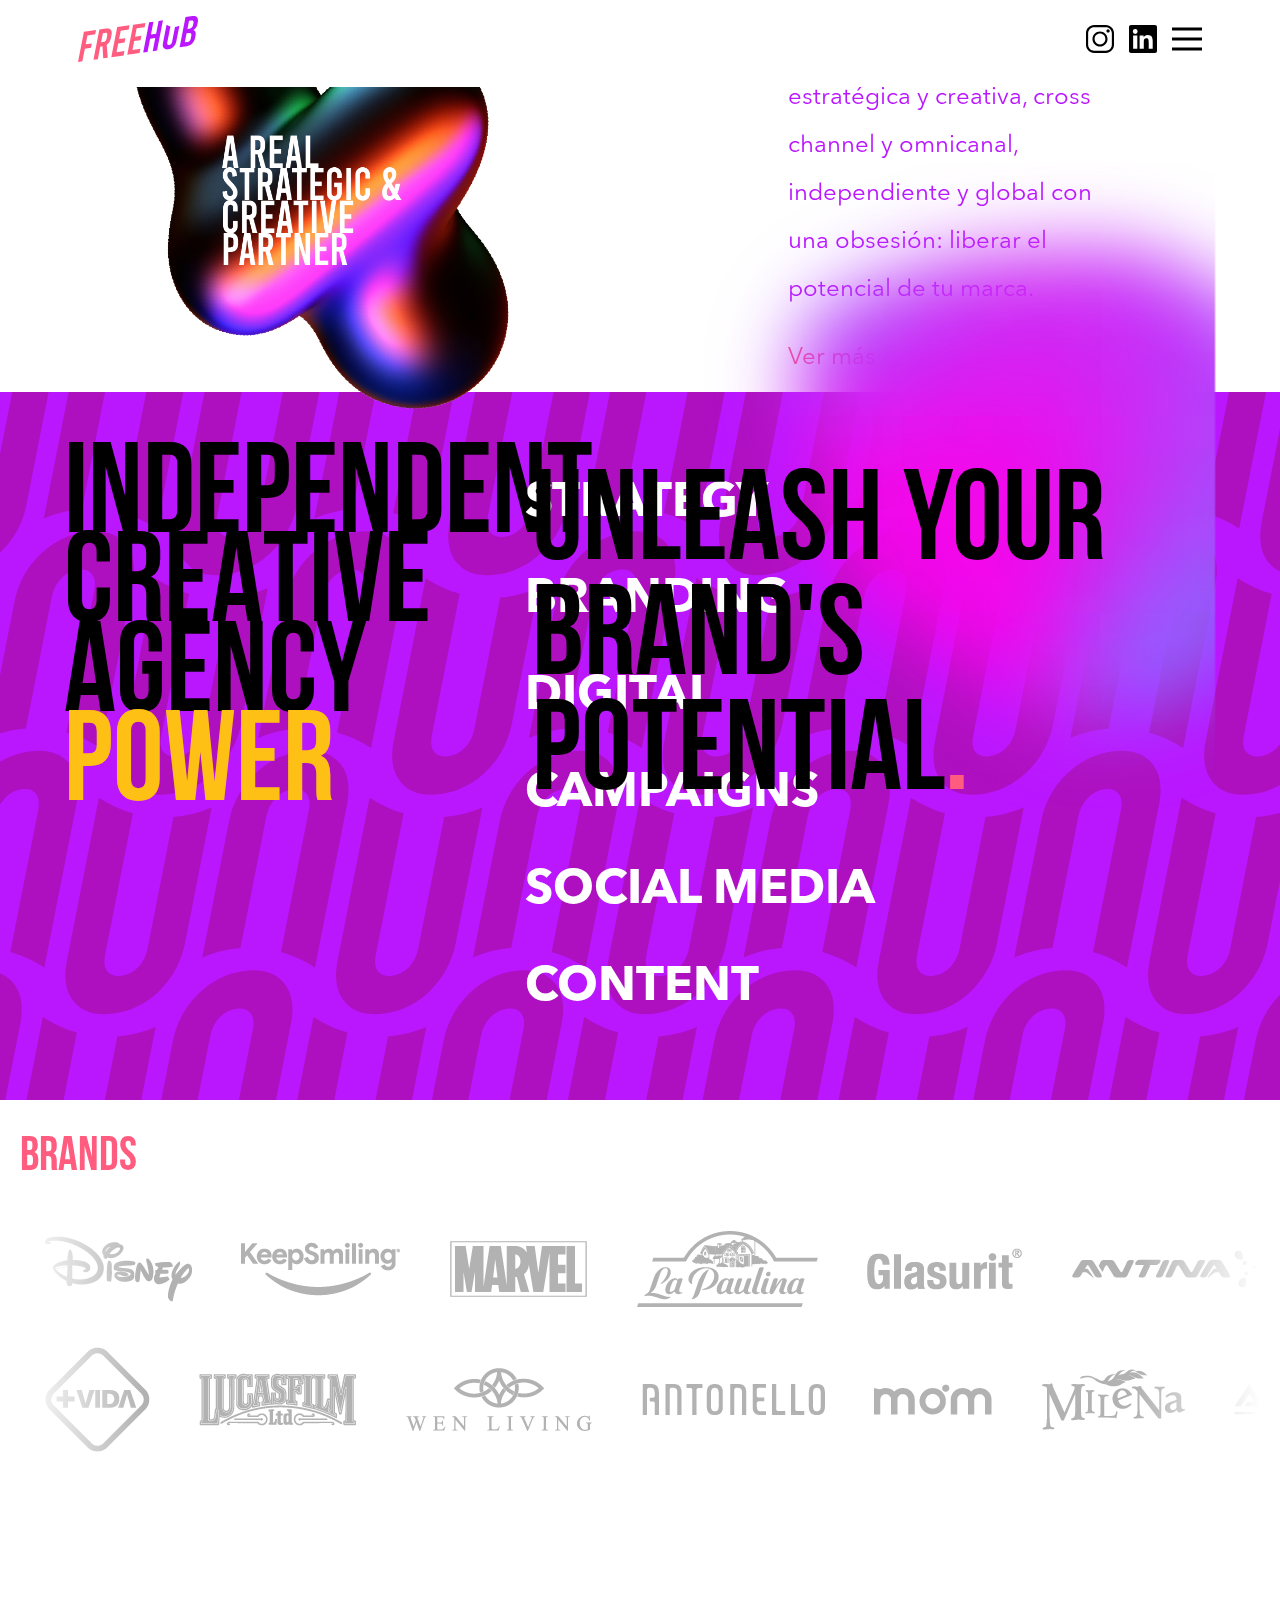
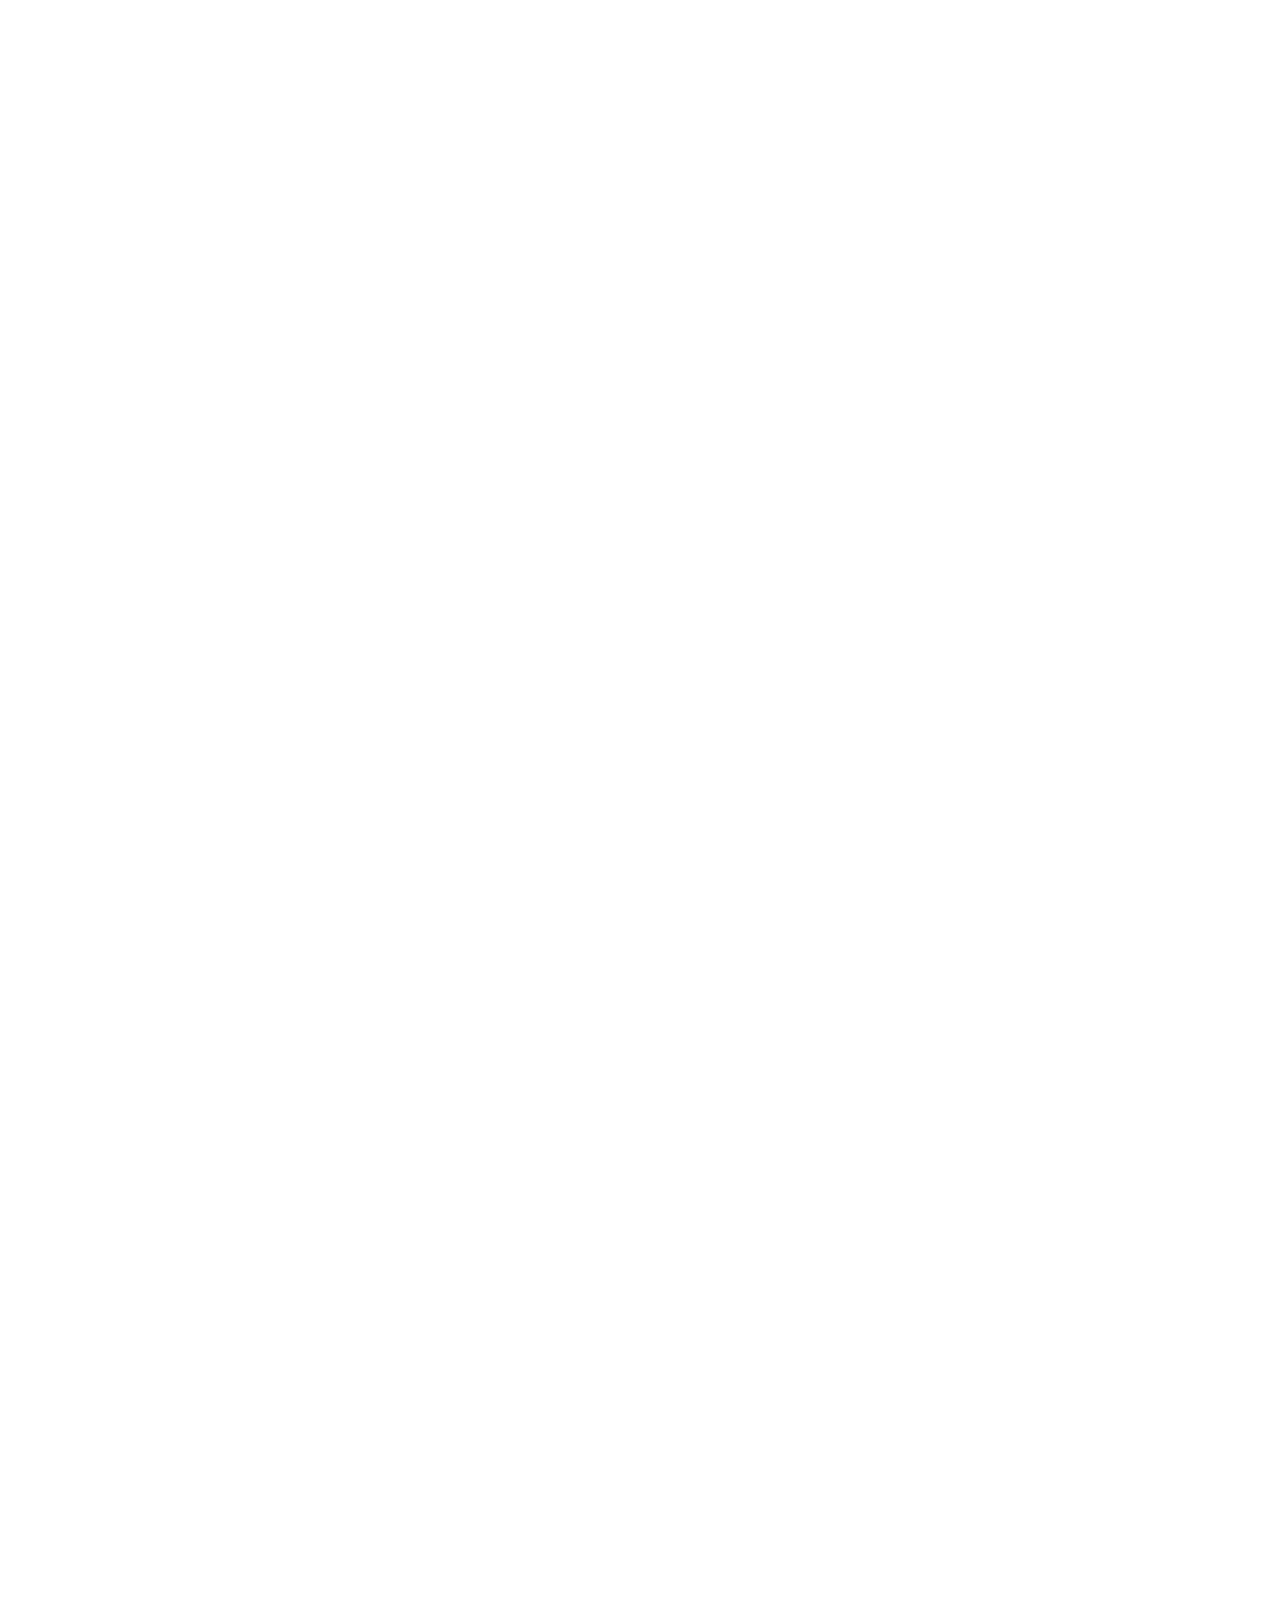
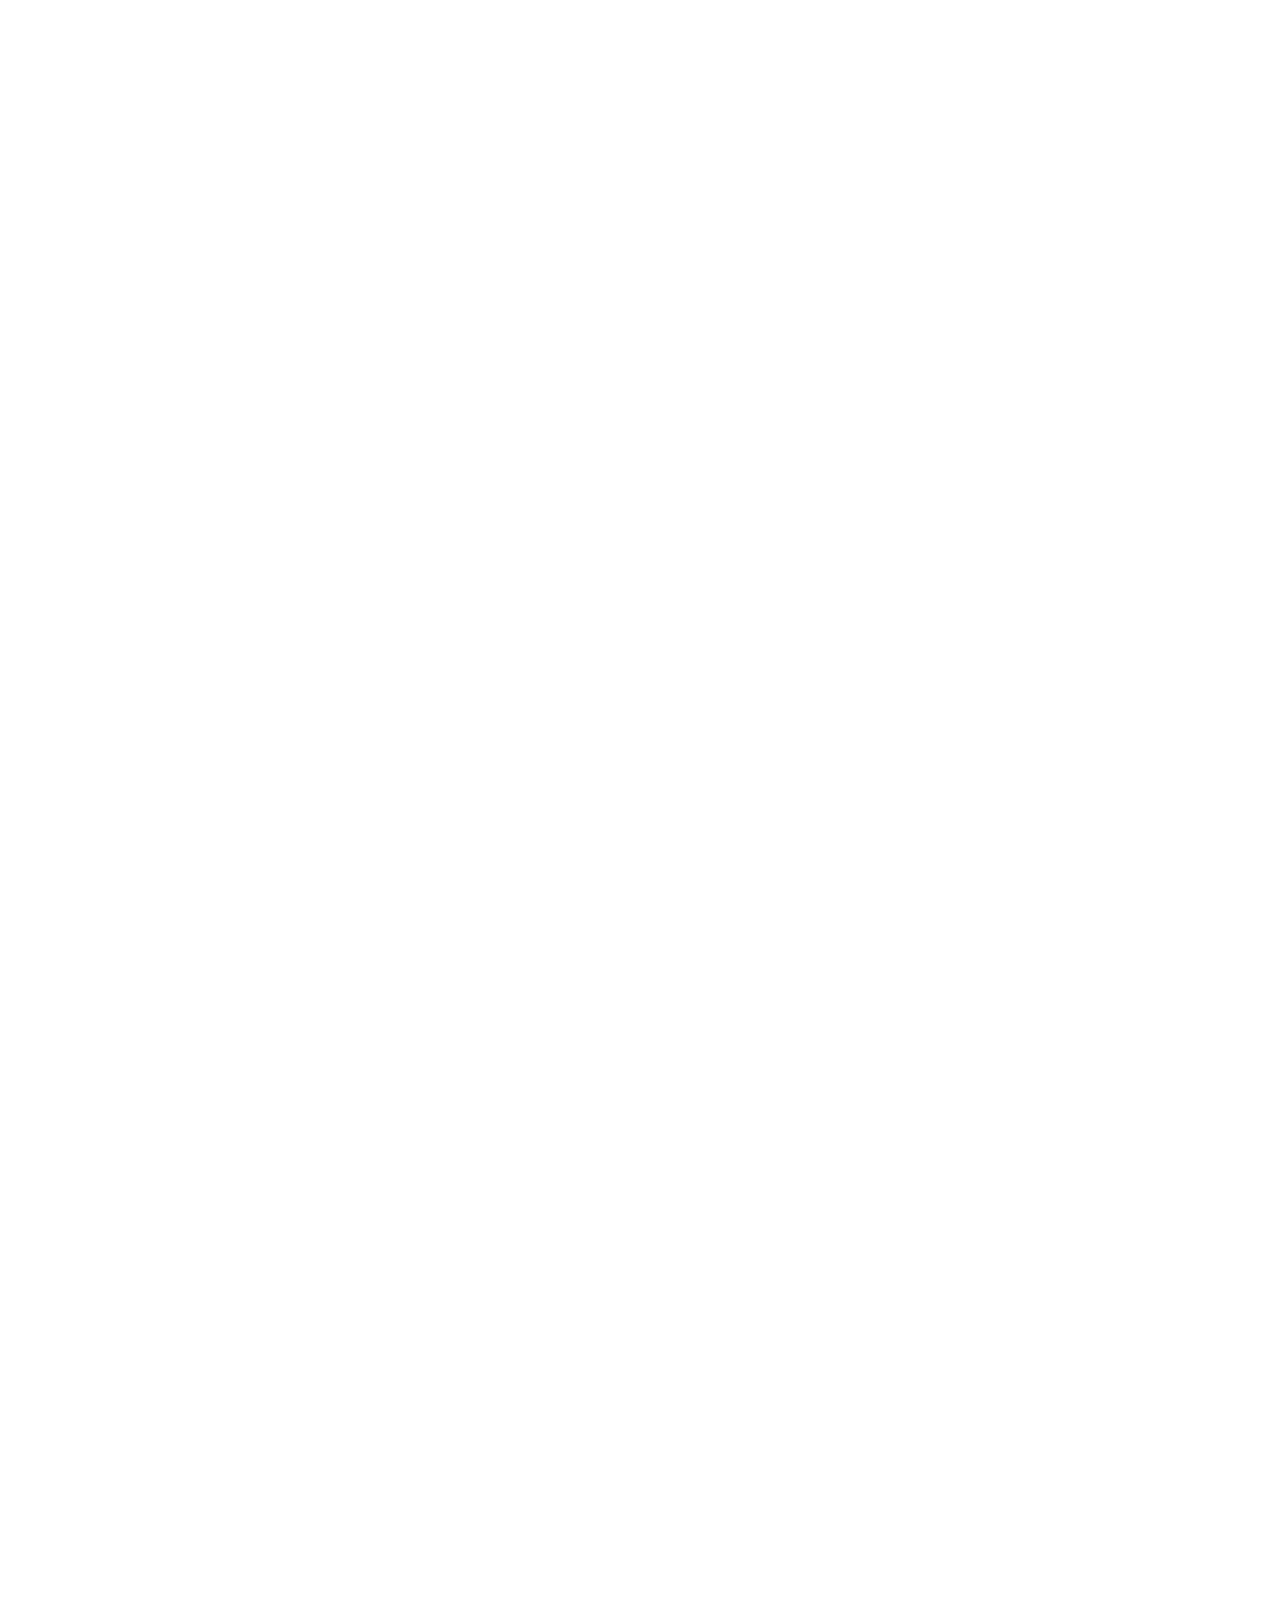
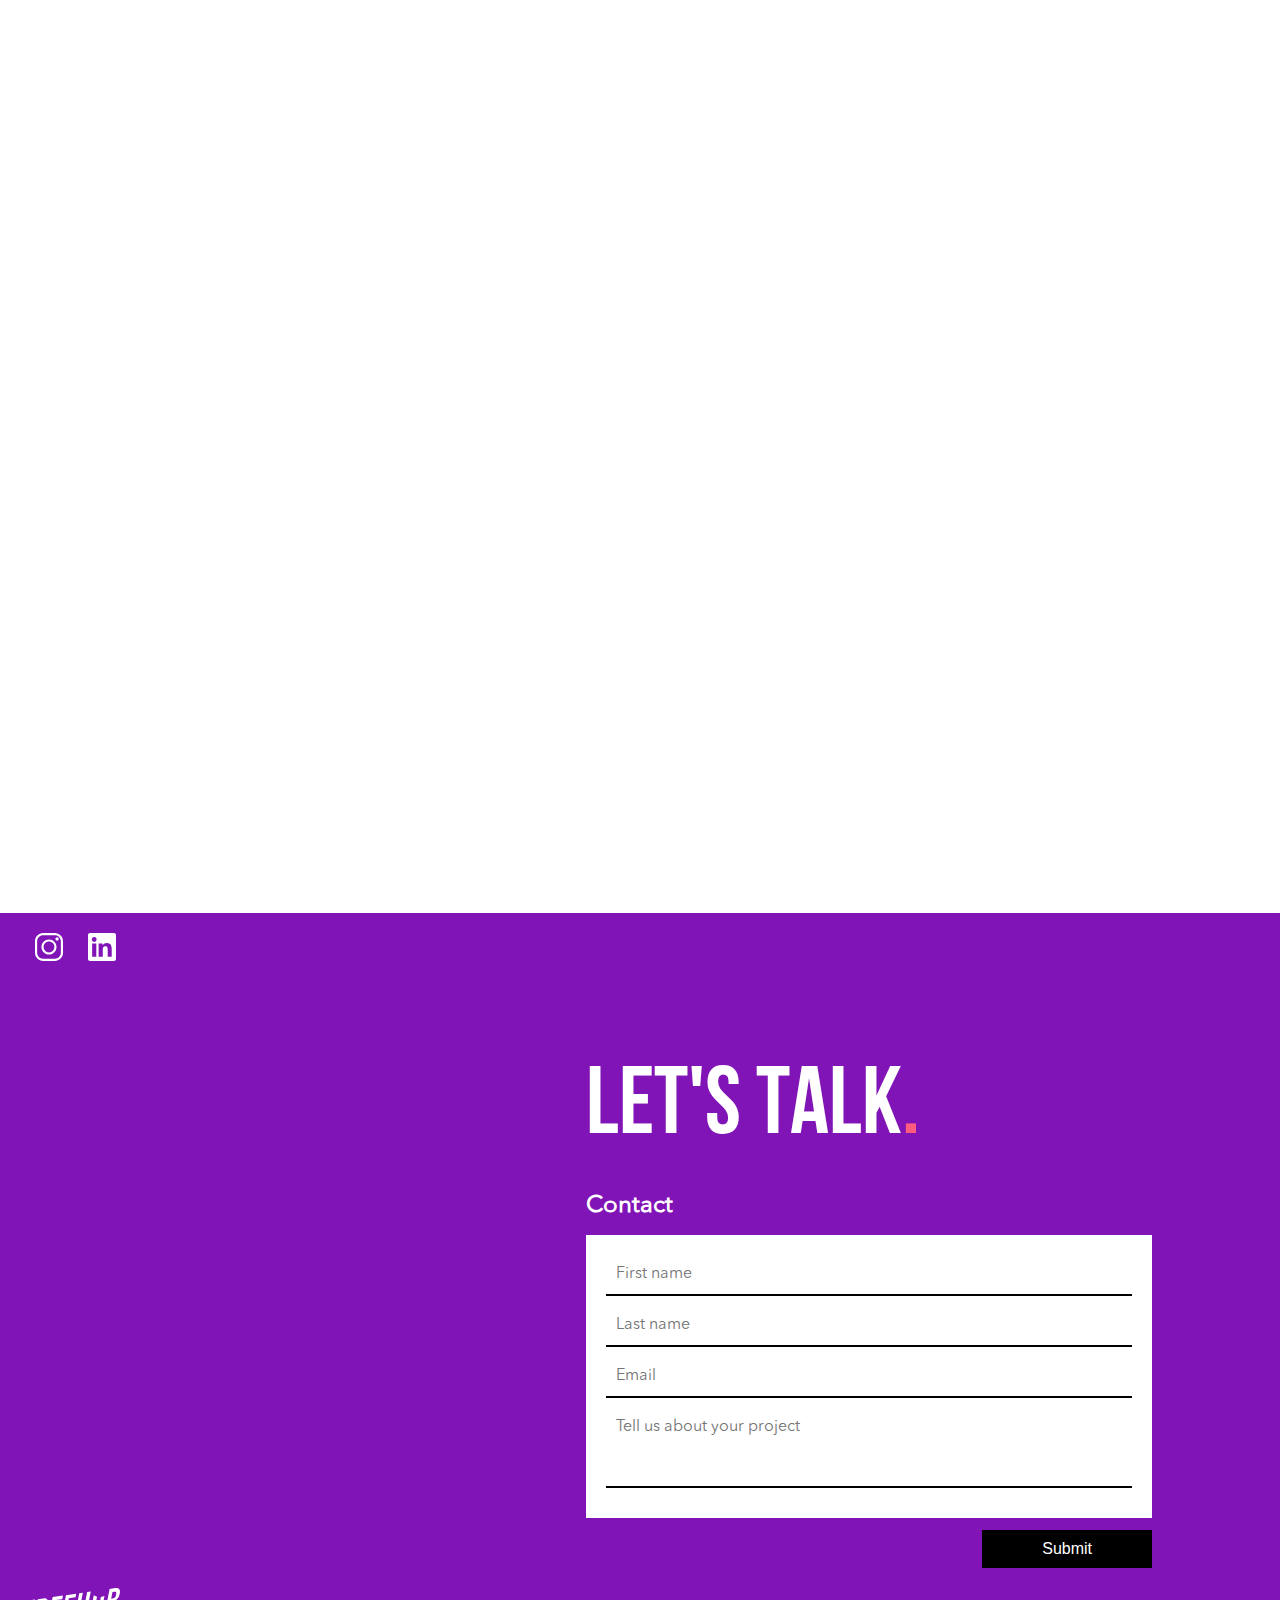
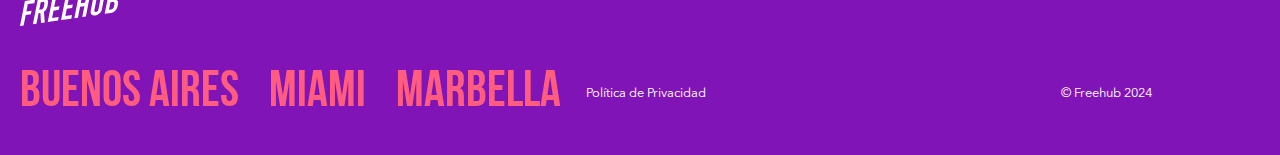
==== commit b17bcb16: "Add files via upload" ====
--- a/index.html
+++ b/index.html
@@ -10,6 +10,9 @@
     <link rel="stylesheet" href="styles.css">
     <link rel="stylesheet" href="https://cdn.jsdelivr.net/npm/aos@2.3.4/dist/aos.css" />
     <script src="https://cdn.jsdelivr.net/npm/aos@2.3.4/dist/aos.js"></script>
+    <link rel="preconnect" href="https://fonts.googleapis.com">
+    <link rel="preconnect" href="https://fonts.gstatic.com" crossorigin>
+    <link href="https://fonts.googleapis.com/css2?family=Montserrat:ital,wght@0,100..900;1,100..900&display=swap" rel="stylesheet">
     <!-- Google Tag Manager -->
 <script>(function(w,d,s,l,i){w[l]=w[l]||[];w[l].push({'gtm.start':
     new Date().getTime(),event:'gtm.js'});var f=d.getElementsByTagName(s)[0],
@@ -39,7 +42,9 @@
         <nav id="navbar">
     <div class="nav-wrapper">
         <!-- Logo más pequeño -->
-        <img class="brand" src="src/images/logo-color.svg" alt="freehub">
+        <a href="#">
+            <img class="brand" src="src/images/logo-color.svg" alt="freehub">
+          </a>
 
         <div class="menu-icons">
             <!-- Ícono de Instagram en formato SVG -->
@@ -68,28 +73,29 @@
 
         <script src="src/scripts/nav.js"></script>
         
-        <section class="hero" data-aos="fade-up">
-            <div class="banner">
-                <img src="src/images/hero-image.png" alt="Hero Image">
+        <section class="hero-nosotros">
+            <!-- Hero content -->
+            <div class="hero-content">
+              <div class="banner">
+                <img src="src/images/hero-image.png" alt="Hero Image" class="hero-image">
                 <img src="src/images/gradient.png" alt="Gradient Overlay" class="gradient-overlay">
                 <div class="hero-text" data-aos="fade-right">
-                    <h1>Unleash Your Brand's Potential<span style="color: #ff5c80;">.</span></h1>
+                  <h1>Unleash Your Brand's Potential<span style="color: #ff5c80;">.</span></h1>
                 </div>
-            </div>
-        </section>
-    </header>
-
-    <main>
-<!-- Us Section -->
-<section class="nosotros-section" id="nosotros" data-aos="fade-up">
-    <div class="nosotros-image-container" data-aos="zoom-in">
-        <img src="src/images/abstract.png" alt="Descripción de la imagen">
-    </div>
-    <div class="nosotros-text-container" data-aos="fade-left">
-        <p>Somos una agencia estratégica y creativa, cross channel y omnicanal, independiente y global con una obsesión: liberar el potencial de tu marca.</p>
-        <p><a href="pages/manifesto.html" target="_blank">Ver más</a></p>
-    </div>
-</section>
+              </div>
+            </div>
+          
+            <!-- Nosotros content -->
+            <div class="nosotros-section">
+              <div class="nosotros-image-container" data-aos="zoom-in">
+                <img src="src/images/abstract.png" alt="Descripción de la imagen">
+              </div>
+              <div class="nosotros-text-container" data-aos="fade-left">
+                <p>Somos una agencia estratégica y creativa, cross channel y omnicanal, independiente y global con una obsesión: liberar el potencial de tu marca.</p>
+                <p><a href="pages/manifesto.html" target="_blank">Ver más</a></p>
+              </div>
+            </div>
+          </section>
 
         <!-- Services Section -->
         <section class="servicios-section" id="power">
@@ -215,7 +221,7 @@
                     <div class="portfolio-item item1"data-aos="fade-up">
                         <img src="src/images/work1.png" alt="AMERICAN VIAL">
                         <div class="overlay">
-                            <h3>AMERICAN VIAL</h3>
+                            <h3>AMERICAN</h3><h3>VIAL</h3>
                             <h4>Digital Strategy & Social Media</h4>
                         </div>
                     </div>
@@ -236,49 +242,49 @@
                     <div class="portfolio-item item4"data-aos="fade-up">
                         <img src="src/images/work4.png" alt="Project 4">
                         <div class="overlay" data-special-note="Saputo">
-                            <h3>LA PAULINA QUESOS</h3>
+                            <h3>LA PAULINA</h3>
                             <h4>Social Media & Digital Activation</h4>
                         </div>
                     </div>
                     <div class="portfolio-item item5"data-aos="fade-up">
                         <img src="src/images/work5.png" alt="Project 5">
                         <div class="overlay">
-                            <h3>KEEP SMILING</h3>
+                            <h3>KEEP</h3><h3>SMILING</h3>
                             <h4>Brand Strategy & Digital Campaing</h4>
                         </div>
                     </div>
                     <div class="portfolio-item item6"data-aos="fade-up">
                         <img src="src/images/work6.png" alt="Project 6">
                         <div class="overlay">
-                            <h3>RACKET CENTRAL</h3>
+                            <h3>RACKET</h3><h3>CENTRAL</h3>
                             <h4>Branding & Social Media</h4>
                         </div>
                     </div>
                     <div class="portfolio-item item7"data-aos="fade-up">
                         <img src="src/images/work7.png" alt="Project 7">
                         <div class="overlay" data-special-note="Disney">
-                            <h3>AVENGERS ENDGAME</h3>
+                            <h3>AVENGERS</h3><h3> ENDGAME</h3>
                             <h4>Digital Activation</h4>
                         </div>
                     </div>
                     <div class="portfolio-item item8"data-aos="fade-up">
                         <img src="src/images/work8.png" alt="Project 8">
                         <div class="overlay">
-                            <h3>15% PLEDGE</h3>
+                            <h3>15%</h3><h3>PLEDGE</h3>
                             <h4>Art Direction Campaing</h4>
                         </div>
                     </div>
                     <div class="portfolio-item item9"data-aos="fade-up">
                         <img src="src/images/work9.png" alt="Project 9">
                         <div class="overlay">
-                            <h3>WEN LIVING</h3>
+                            <h3>WEN</h3><h3>LIVING</h3>
                             <h4>Digital Strategy & Social Media</h4>
                         </div>
                     </div>
                     <div class="portfolio-item item10"data-aos="fade-up">
                         <img src="src/images/work10.png" alt="Project 10">
                         <div class="overlay">
-                            <h3>ANTONELLO SHOES</h3>
+                            <h3>ANTONELLO</h3><h3>SHOES</h3>
                             <h4>Social Media & Branding Campaing</h4>
                         </div>
                     </div>
@@ -292,7 +298,7 @@
                     <div class="portfolio-item item12"data-aos="fade-up">
                         <img src="src/images/work12.png" alt="Project 12">
                         <div class="overlay">
-                            <h3>MOM AGRICULTURE</h3>
+                            <h3>MOM</h3><h3>AGRICULTURE</h3>
                             <h4>Brand Identity & Social Media</h4>
                         </div>
                     </div>
@@ -306,14 +312,14 @@
                     <div class="portfolio-item item14"data-aos="fade-up">
                         <img src="src/images/work14.png" alt="Project 14">
                         <div class="overlay" data-special-note="Los Angeles Chargers">
-                            <h3>CHARGER CHEER SHOW</h3>
+                            <h3>CHARGER</h3><h3>CHEER SHOW</h3>
                             <h4>Art Direction</h4>
                         </div>
                     </div>
                     <div class="portfolio-item item15"data-aos="fade-up">
                         <img src="src/images/work15.png" alt="Project 15">
                         <div class="overlay">
-                            <h3>HAIR RECOVERY</h3>
+                            <h3>HAIR</h3><h3>RECOVERY</h3>
                             <h4>TV Show / Creative & Production</h4>
                         </div>
                     </div>
@@ -327,7 +333,7 @@
                     <div class="portfolio-item item17"data-aos="fade-up">
                         <img src="src/images/work17.png" alt="Project 17">
                         <div class="overlay">
-                            <h3>LA GAUCHITA</h3>
+                            <h3>LA</h3><h3>GAUCHITA</h3>
                             <h4>Social Media</h4>
                         </div>
                     </div>
@@ -375,7 +381,9 @@
         </div>
         <div class="footer-bottom">
             <div class="logo">
-                <img src="src/images/logo-blanco.svg" alt="Freehub Logo">
+                <a href="#">
+                    <img src="src/images/logo-blanco.svg" alt="Freehub Logo">
+                </a>
             </div>
             <div class="footer-info">
                 <div class="cities">
--- a/styles.css
+++ b/styles.css
@@ -125,7 +125,9 @@
   justify-content: center;
   align-items: center;
   overflow: hidden;
-  z-index: -1;
+  z-index: -1; /* El menú debe estar por debajo de la página inicialmente */
+  opacity: 0; /* Ocultar el menú inicialmente */
+  transition: opacity 300ms ease, z-index 300ms ease;
 }
 
 .menu-container::before,
@@ -137,27 +139,15 @@
   z-index: -1;
 }
 
+.menu-container.active {
+  z-index: 999; /* Traer el menú al frente cuando esté activo */
+  opacity: 1;
+}
+
 .menu-container.deactive {
-  animation: fade-out 600ms forwards;
-}
-
-@keyframes fade-out {
-  0% {
-    opacity: 1;
-    z-index: 999;
-  }
-  50% {
-    opacity: 1;
-    z-index: 999;
-  }
-  100% {
-    opacity: 0;
-    z-index: -1;
-  }
-}
-
-.menu-container.active {
-  animation: fade-in 300ms forwards;
+  opacity: 0; /* Menú oculto */
+  z-index: -1; /* Mantener el menú por debajo cuando no esté activo */
+  transition: opacity 300ms ease, z-index 300ms ease; /* Transiciones suaves */
 }
 
 @keyframes fade-in {
@@ -1052,4 +1042,4 @@
   color: #ff5c99;
   margin: 4% 0 0 0;
   line-height: 1.2;
-}+}
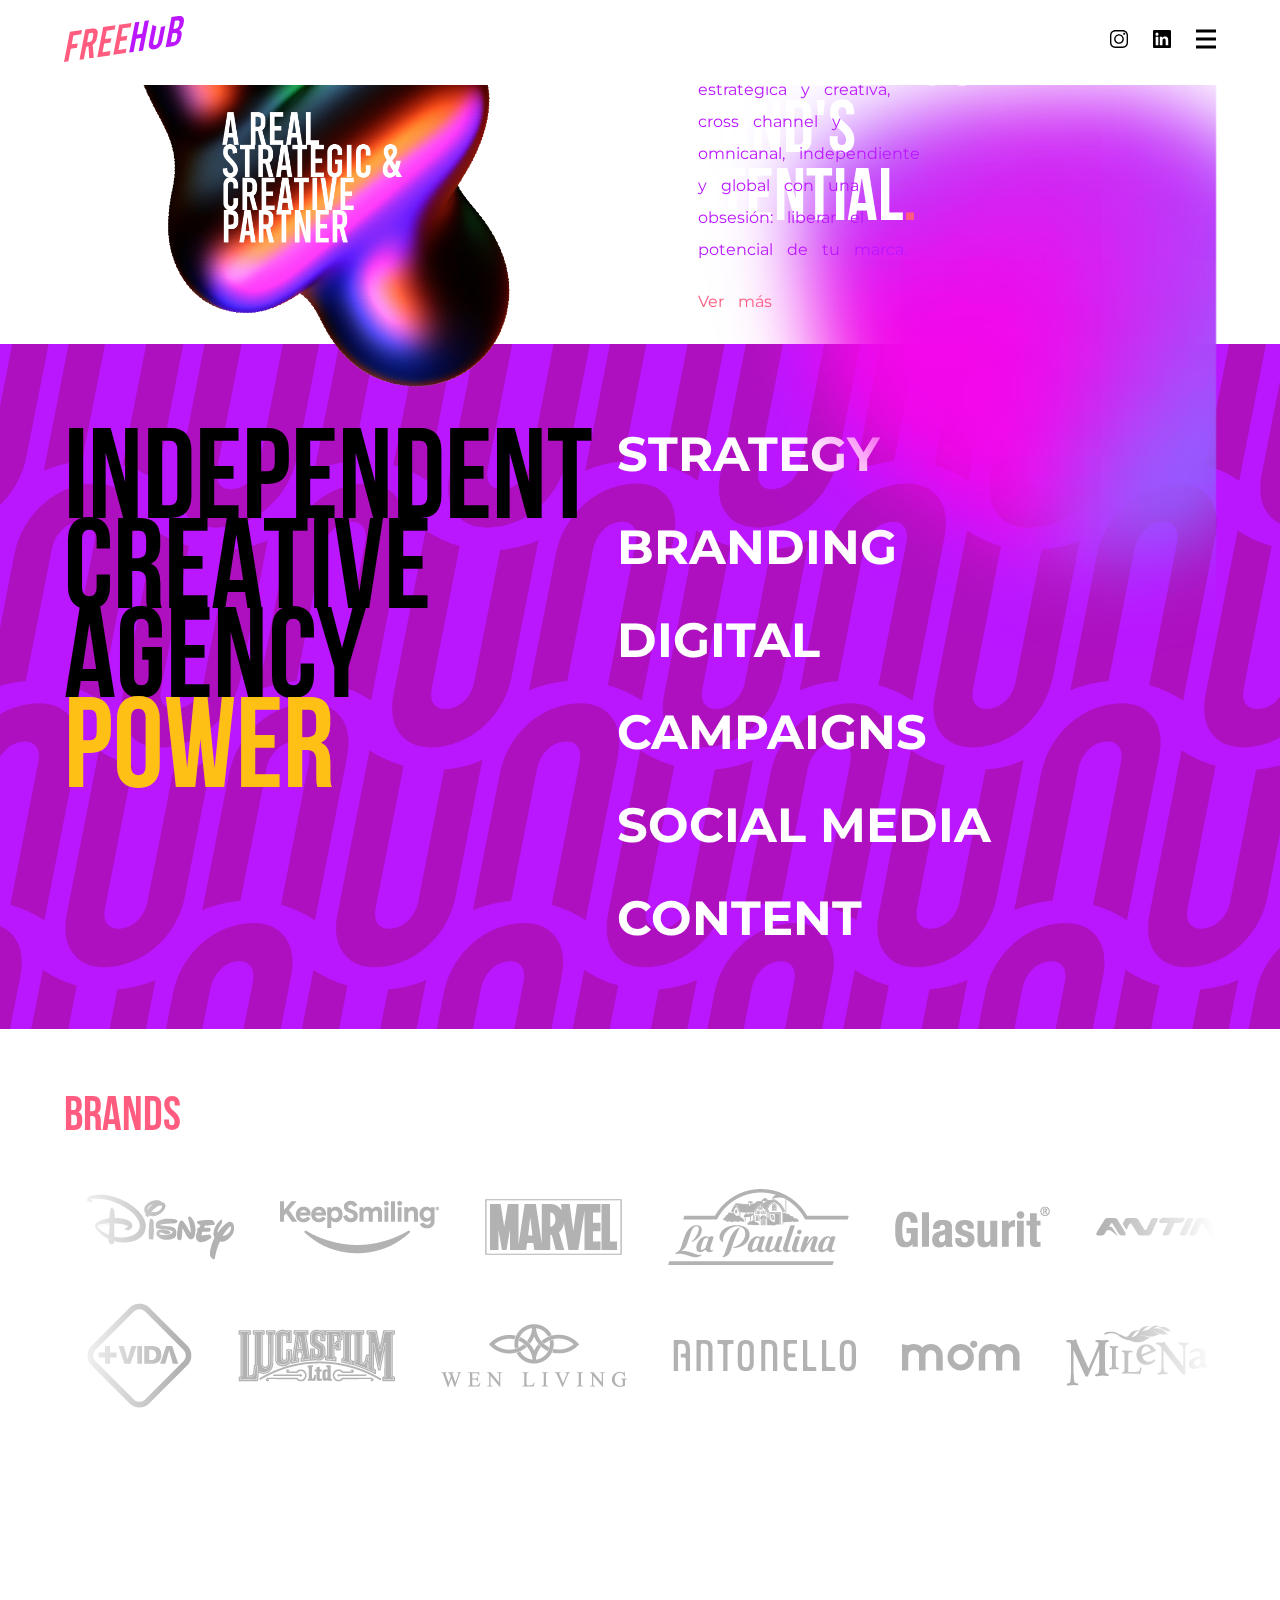
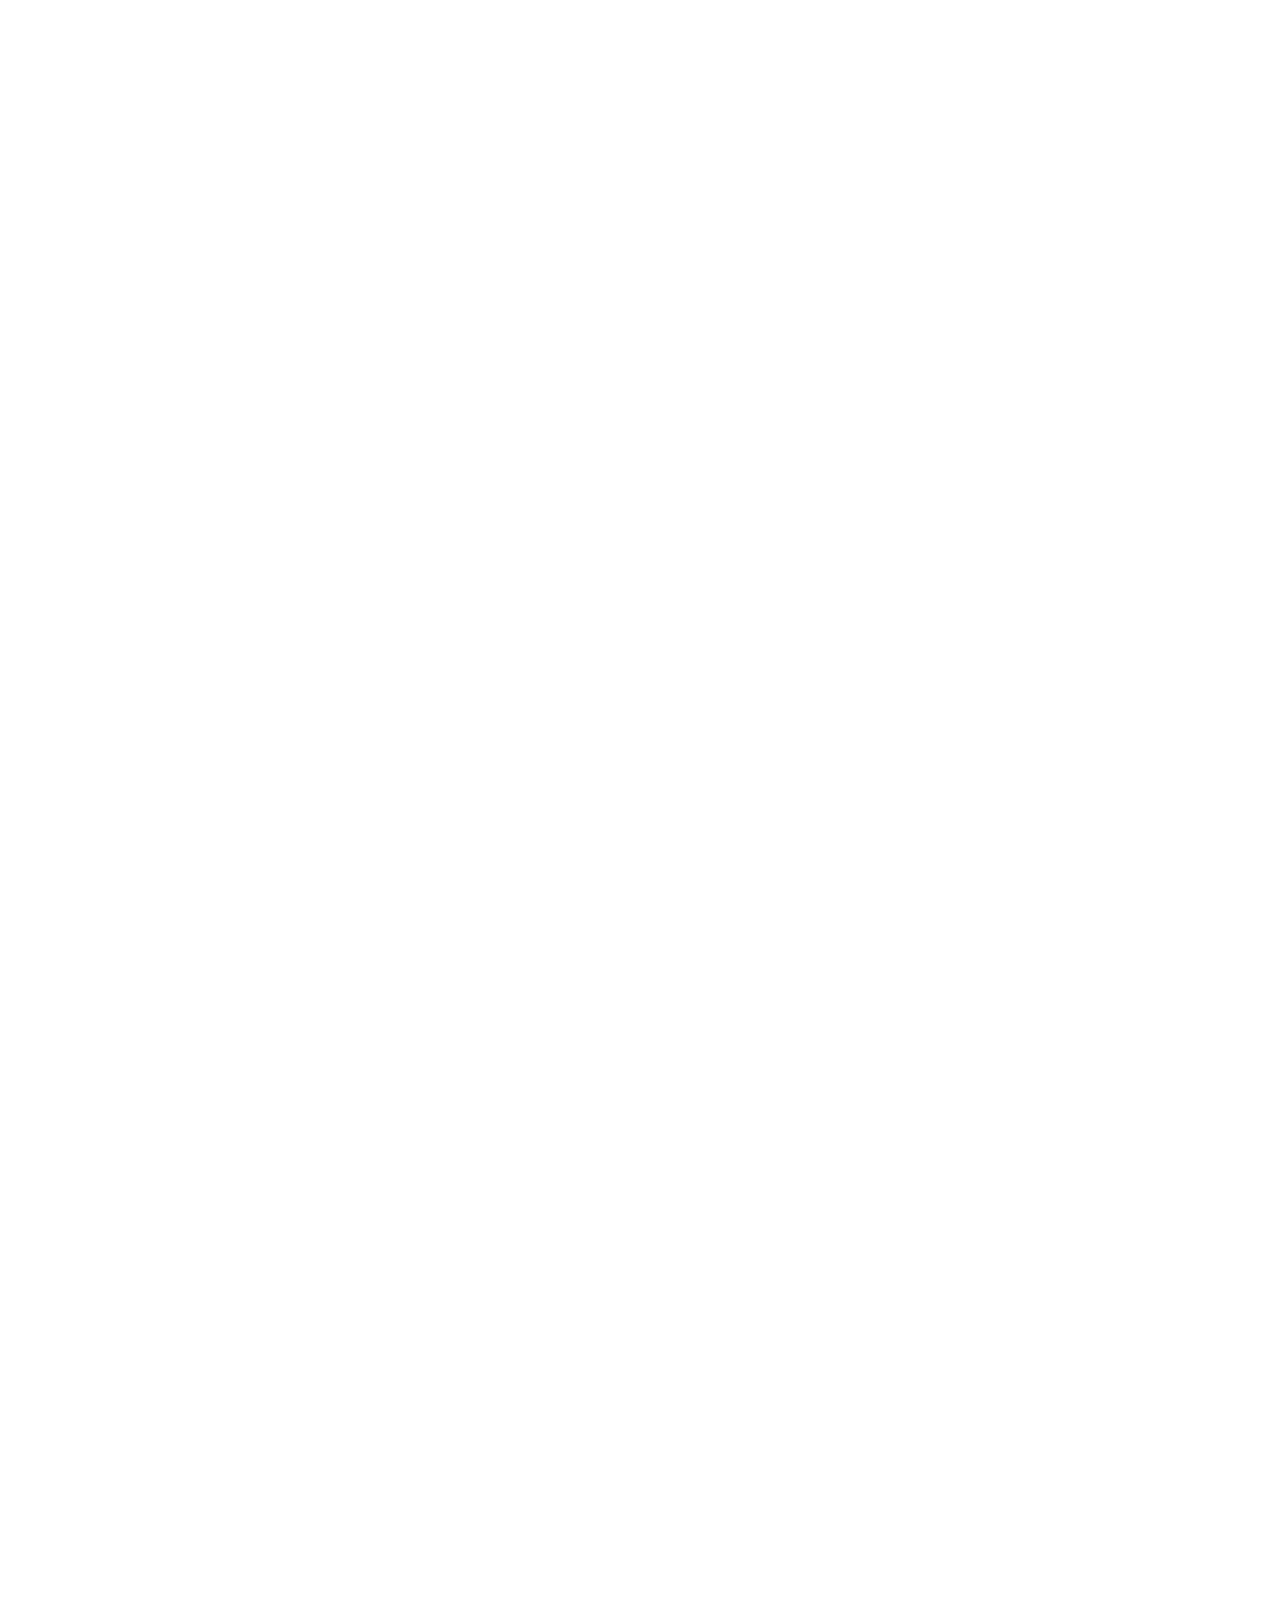
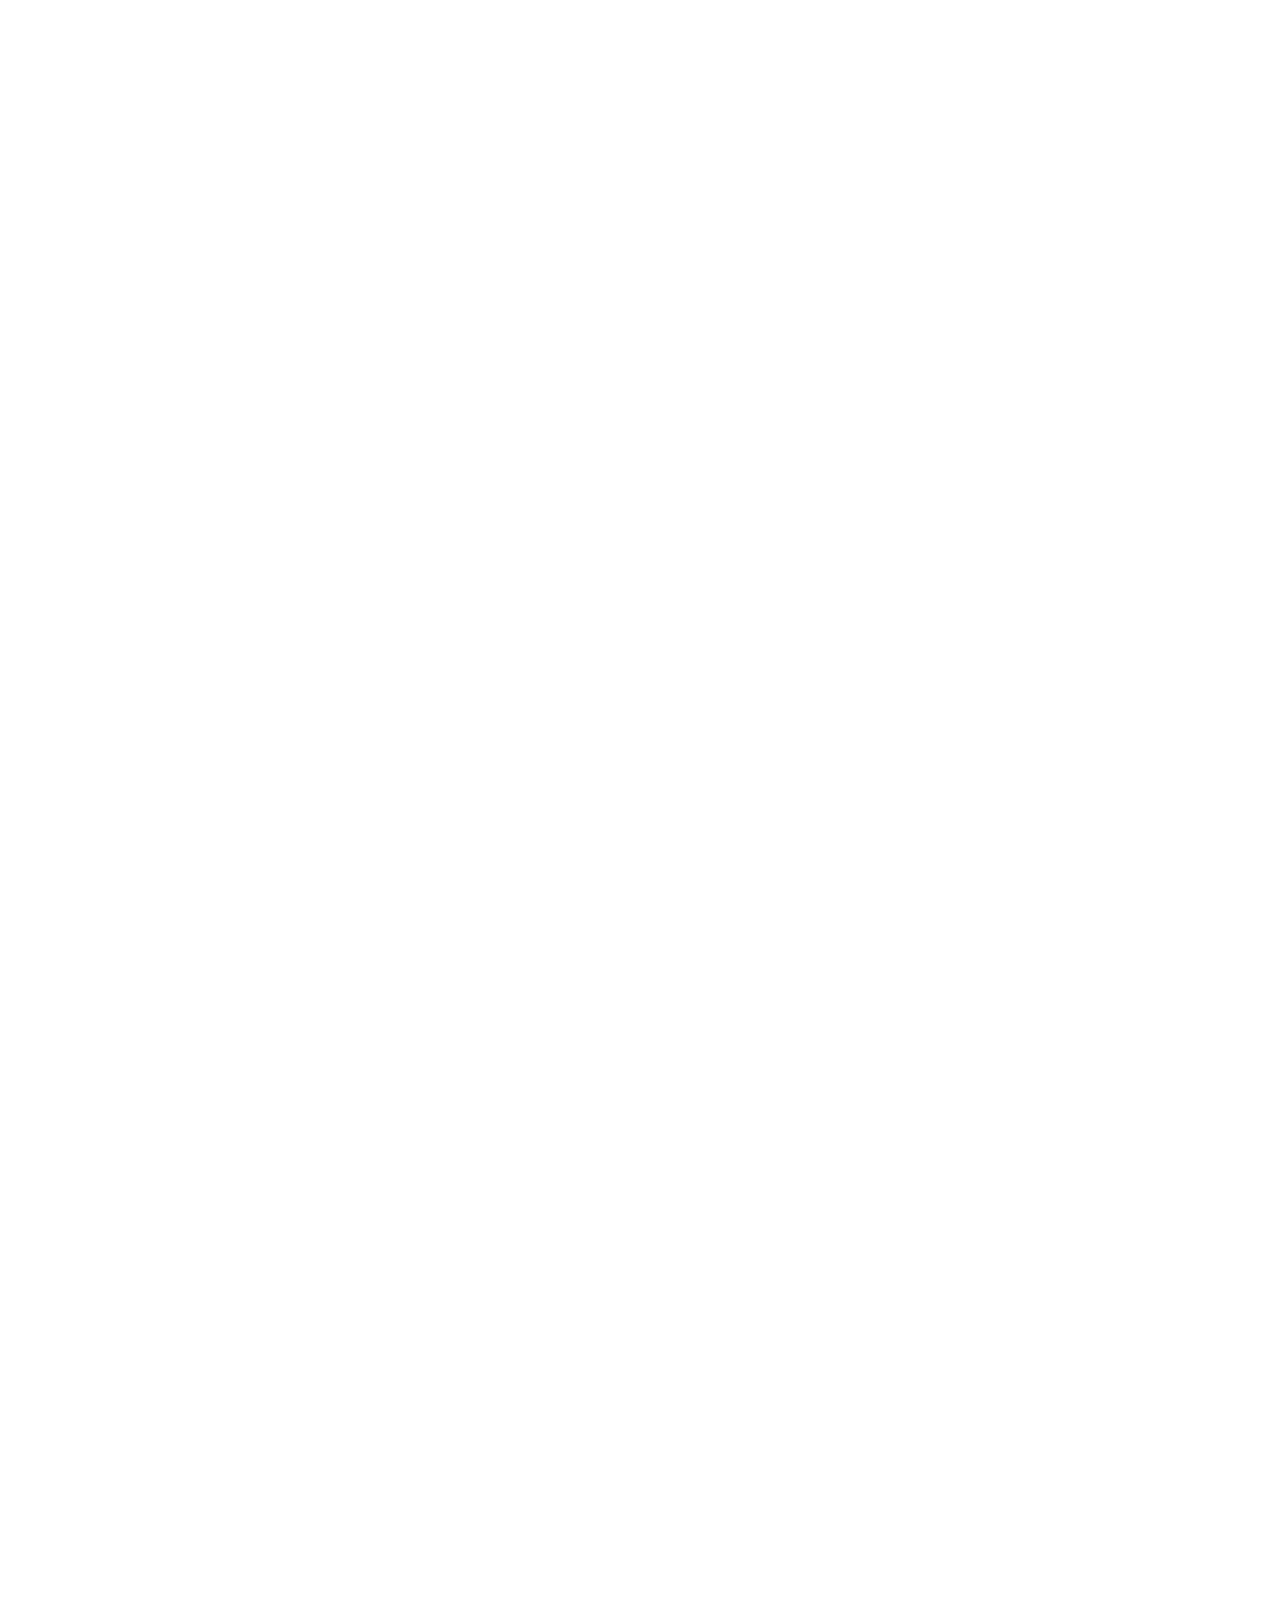
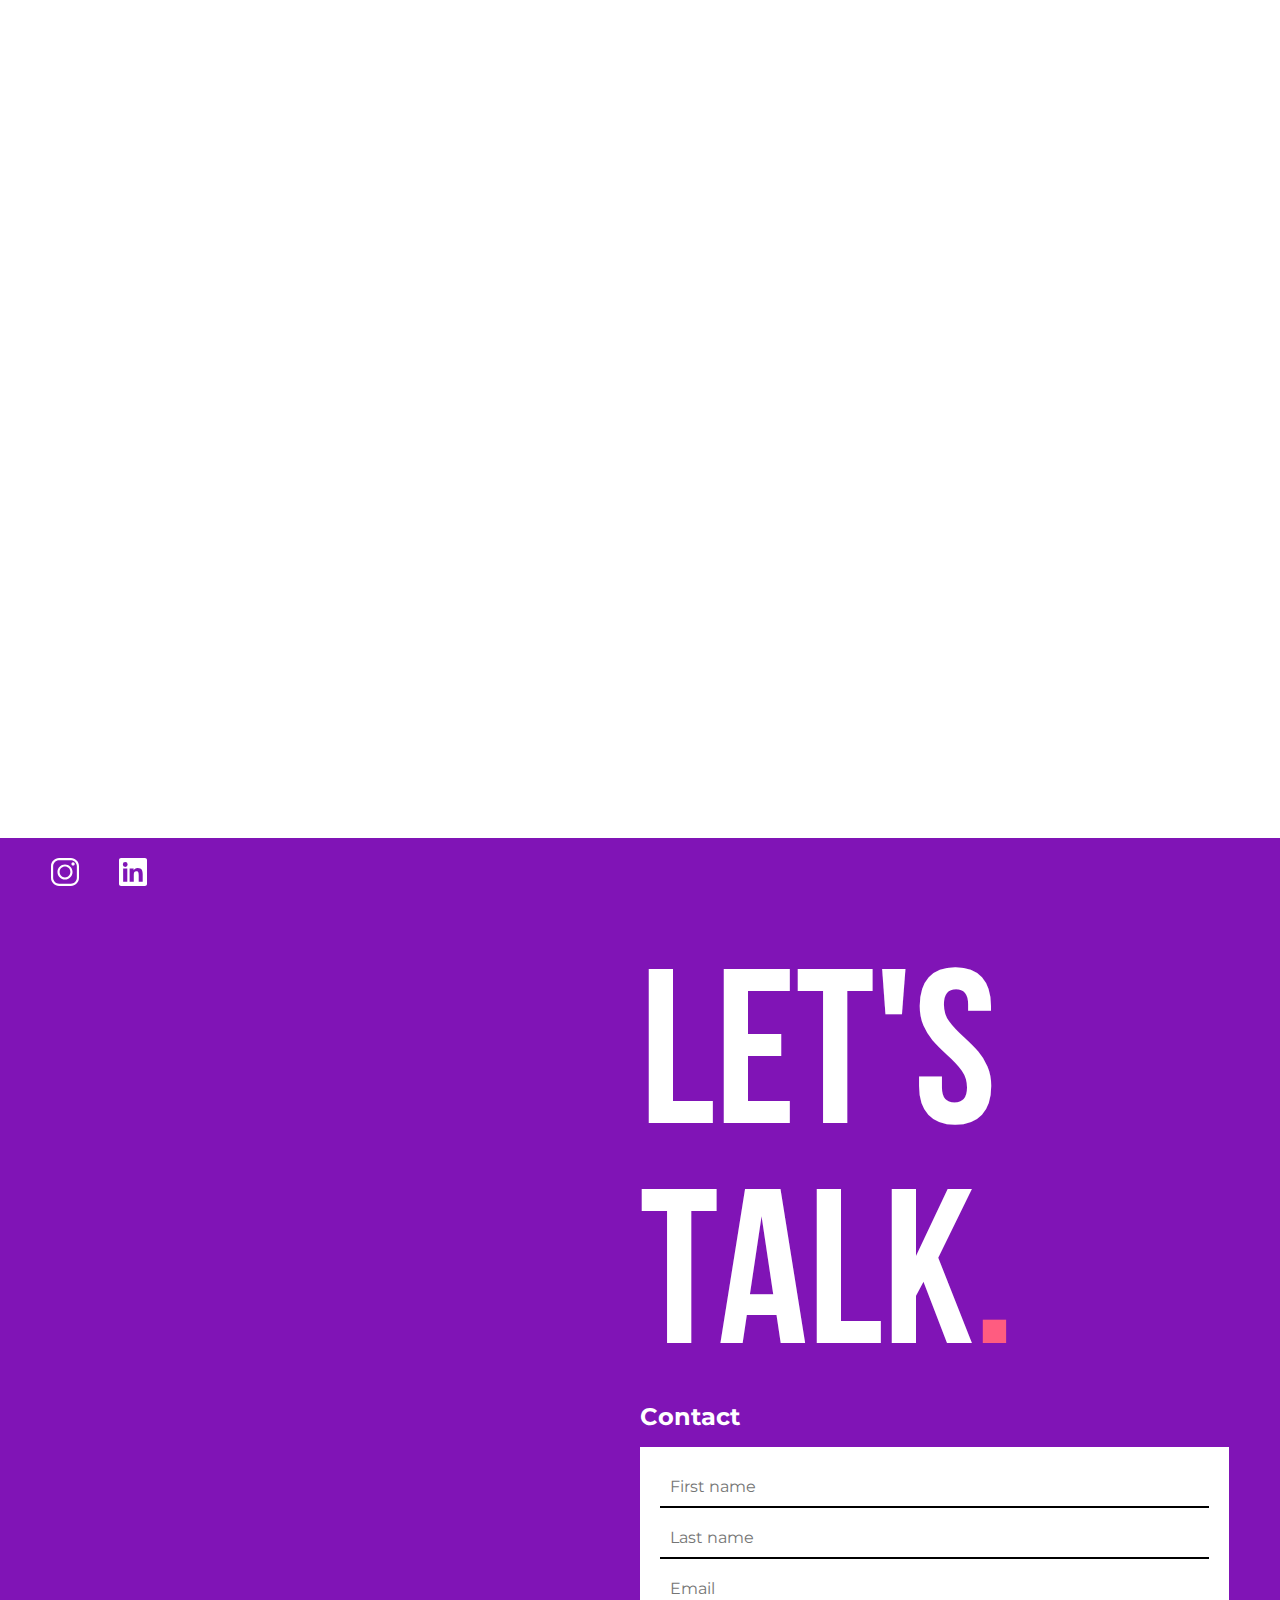
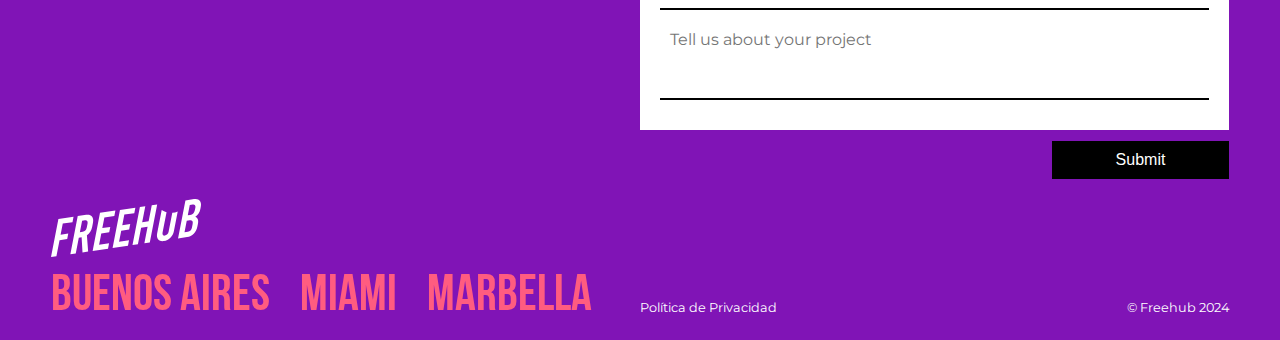
==== commit 92957882: "Add files via upload" ====
--- a/index.html
+++ b/index.html
@@ -21,7 +21,7 @@
     })(window,document,'script','dataLayer','GTM-5ZCQCGGP');</script>
     <!-- End Google Tag Manager -->
 </head>
-<body>
+<body id="top">
     <header>
         <!-- Menu and Overlay -->
         <div class="menu-container" id="menu">
@@ -32,7 +32,7 @@
                     <li><a href="#brands">BRANDS</a></li>
                     <li><a href="#work">WORK</a></li>
                     <li><a href="pages/manifesto.html" target="_blank">MANIFESTO</a></li>
-                    <li><a href="#contact">CONTACT</a></li>
+                    <li><a href="#contact-form">CONTACT</a></li>
                 </ul>
                 <!-- SocialLinks component would be integrated here -->
             </div>
@@ -213,7 +213,7 @@
           </div>
 
         <!-- Work Section -->
-        <div class="container-work">
+        <div class="container-work" id="work">
             <section class="portfolio" data-aos="fade-up">
                 <h2 class="title-pink">Work</h2>
                 <div class="portfolio-grid">
@@ -392,13 +392,21 @@
                     <span>MARBELLA</span>
                 </div>
                 <div class="legal">
-                    <a href="#" class="privacy-policy">Política de Privacidad</a>
+                    <a href="pages/politicasdeprivacidad.html" class="privacy-policy">Política de Privacidad</a>
                     <span>© Freehub 2024</span>
                 </div>
             </div>
         </div>
     </footer>
-    
+    <script>
+        // Seleccionamos el logo por la clase o por el `id` que tiene en el HTML
+        document.querySelector('.logo a').addEventListener('click', function(e) {
+          e.preventDefault(); // Evita el comportamiento predeterminado de anclaje
+          document.querySelector('#top').scrollIntoView({
+            behavior: 'smooth' // Esto asegura un desplazamiento suave
+          });
+        });
+      </script>
 
     <!-- Google Tag Manager (noscript) -->
 <noscript><iframe src="https://www.googletagmanager.com/ns.html?id=GTM-5ZCQCGGP"
--- a/styles.css
+++ b/styles.css
@@ -1,31 +1,22 @@
 @font-face {
-    font-family: "AvenirNext-Bold";
-    src: url(src/fonts/AvenirNextLTPro-Bold.otf) format("OpenType");
-    font-display: swap;
+    font-family: 'montserrat';
+    src: url(src/fonts/Montserrat-Bold.ttf);
+    font-weight: bold;
+    font-style: bold;
 }
 
 @font-face {
-    font-family: "AvenirNext-BoldItalic";
-    src: url(src/fonts/AvenirNextLTPro-BoldIt.otf) format("OpenType");
-    font-display: swap;
+  font-family: 'montserrat';
+  src: url(src/fonts/Montserrat-Italic.ttf);
+  font-weight: italic;
+  font-style: italic;
 }
 
 @font-face {
-    font-family: "AvenirNext-Heavy";
-    src: url(src/fonts/AvenirNextLTPro-Heavy.otf) format("OpenType");
-    font-display: swap;
-}
-
-@font-face {
-    font-family: "AvenirNext-Italic";
-    src: url(src/fonts/AvenirNextLTPro-It.otf) format("OpenType");
-    font-display: swap;
-}
-
-@font-face {
-    font-family: "AvenirNext-Regular";
-    src: url(src/fonts/AvenirNextLTPro-Regular.otf) format("OpenType");
-    font-display: swap;
+  font-family: 'montserrat';
+  src: url(src/fonts/Montserrat-Regular.ttf);
+  font-weight: normal;
+  font-style: normal;
 }
 
 @font-face {
@@ -40,8 +31,9 @@
     font-display: swap;
 }
 
-
-
+html {
+  scroll-behavior: smooth;
+}
 
 /* Container for the entire project */
 .container {
@@ -58,7 +50,7 @@
 }
 
 body {
-  font-family: "AvenirNext-Regular", sans-serif;
+  font-family: "montserrat";
     color: #000;
     line-height: 1.6;
 }
@@ -211,20 +203,19 @@
   font-size: 7rem; 
   padding-left: .5rem;
   text-decoration: none;
-  font-family: "AvenirNext-Bold", sans-serif;
+  font-family: 'montserrat';
+  font-weight: bold;
   letter-spacing: 0.25em;
   line-height: 1;
 }
 
 .menu-container ul li a::after {
-  content: ' »';
   font-size: 2.5rem;
   color: transparent;
   transition: color 200ms;
 }
 
 .menu-container ul li a:hover::after {
-  content: ' »';
   color: #ffc015;
 }
 
@@ -291,8 +282,8 @@
 #navbar {
   position: fixed;
   z-index: 9999;
-  width: 100%;
-  padding: 1rem;
+  width: 100vw;
+  padding: 1rem 0;
   display: flex;
   justify-content: center;
   background-color: #ffffff;
@@ -336,24 +327,29 @@
 }
 
 .social-icon {
-    width: 28px; /* Ajusta el tamaño del ícono */
-    height: 28px;
-    margin-left: 15px; /* Espacio entre los íconos y el menú hamburguesa */
+    width: 18px; /* Ajusta el tamaño del ícono */
+    height: 18px;
+    margin-left: 25px; /* Espacio entre los íconos y el menú hamburguesa */
     fill: black; /* Color por defecto */
     transition: fill 300ms ease;
   }
 
   .menu-container.active ~ #navbar .social-icon {
     fill: white; /* Cambiar color de los íconos a blanco */
+  }
+
+  .menu-items{
+    width: 50%;
+    margin: 0 auto;
   }
 
 /* Menu Button styles */
 .menu-button {
   position: relative;
-  height: 28px;
-  width: 30px;
+  height: 18px;
+  width: 20px;
   outline: none;
-  margin-left: 15px;
+  margin-left: 25px;
 }
 
 .menu-button span,
@@ -361,7 +357,7 @@
 .menu-button span::after {
   position: absolute;
   content: '';
-  width: 30px;
+  width: 20px;
   height: 3px;
   background: black;
   transition: 500ms cubic-bezier(0.77, 0, 0.175, 1);
@@ -375,11 +371,11 @@
 }
 
 .menu-button span::before {
-  top: -10px;
+  top: -8px;
 }
 
 .menu-button span::after {
-  top: 10px;
+  top: 8px;
 }
 
 /*.menu-button:hover > span,
@@ -408,13 +404,11 @@
 
 
 
-/* Hero Section */
-.hero {
+.hero-nosotros {
   position: relative;
-  text-align: right; /* Alineación del texto a la derecha */
-  color: white;
-  background-color: white;
   width: 100%;
+  display: flex;
+  flex-direction: column;
 }
 
 .banner{
@@ -423,7 +417,14 @@
 
 }
 
-.hero img {
+/* Hero section inside the same container */
+.hero-content {
+  position: relative;
+  z-index: 1;
+  text-align: right;
+}
+
+.hero-image {
   width: 100%;
   height: auto;
 }
@@ -431,40 +432,109 @@
 .gradient-overlay {
   position: absolute;
   top: 18%;
-  right: 5%;
-  width: 40% !important;
+  right: 4.9%;
+  width: 40%;
   height: auto;
-  z-index: 1;
+  z-index: 2; /* Degradado por encima del texto de 'Nosotros' */
   pointer-events: none;
 }
 
 .hero-text {
   position: absolute;
-  top: 50%; /* Mantener centrado verticalmente */
-  right: 10%; /* Ajustar la distancia a la derecha */
+  top: 50%;
+  right: 10%;
   transform: translateY(-50%);
   text-align: right;
-  width: 50%;
-  margin: 0 auto;
-  z-index: 2; /* Asegura que el texto esté delante del gradiente */
+  width: 40%;
+  color: white;
+  z-index: 3; /* El texto está por encima del degradado */
 }
 
 .hero-text h1 {
-  font-size: 8em;
+  font-size: 140px;
   font-family: "BebasNeue-Bold";
   padding: 20px;
   border-radius: 10px;
   text-align: left;
   line-height: 0.9;
-}
-
-/* Us Section */
+  word-spacing: 10px;
+}
+
+@media (max-width: 1950px) and (min-width: 1800px) {
+  .hero-text h1 {
+    font-size: 110px;
+  }
+}
+
+@media (max-width: 1800px) and (min-width: 1550px) {
+  .hero-text h1 {
+    font-size: 95px;
+  }
+}
+
+@media (max-width: 1550px) and (min-width: 1450px) {
+  .hero-text h1 {
+    font-size: 85px;
+  }
+}
+
+@media (max-width: 1450px) and (min-width: 1250px) {
+  .hero-text h1 {
+    font-size: 75px;
+  }
+}
+
+@media (max-width: 1250px) and (min-width: 1024px) {
+  .hero-text h1 {
+    font-size: 65px;
+  }
+}
+
+/* Para tablets (pantallas entre 768px y 1024px) */
+@media (max-width: 1024px) and (min-width: 768px) {
+  .hero-text h1 {
+    font-size: 75px;
+  }
+
+  .hero-text{
+    width: 60%;
+  }
+  
+  .gradient-overlay {
+    display: none; /* Elimina el degradado en tablets */
+  }
+}
+
+/* Para móviles (pantallas de 768px o menos) */
+@media (max-width: 768px) {
+  .hero-text h1 {
+    font-size: 60px; /* Ajuste del tamaño del título */
+  }
+  .gradient-overlay {
+    display: none; /* Elimina el degradado en móviles */
+  }
+
+  /* Alineación centrada del texto */
+  .hero-text {
+    text-align: center;
+    padding: 0;
+    width: 60%;
+    margin: 0 auto;
+  }
+
+  .hero-text h1 {
+    line-height: 1.1; /* Ajuste del espaciado en móviles */
+  }
+}
+
+/* Nosotros content within the same container */
 .nosotros-section {
-    display: flex;
-    align-items: center;
-    position: relative;
-    width: 100%;
-    background-color: white;
+  position: relative;
+  z-index: 4;
+  display: flex;
+  align-items: center;
+  width: 100%;
+  margin: 1% 0;
 }
 
 .nosotros-image-container {
@@ -473,26 +543,30 @@
   margin-bottom: -63px;
   margin-left: 10%;
   max-width: 50%;
+  z-index: 5; /* La imagen de 'Nosotros' está por encima de todo */
+}
+
+.nosotros-image-container img {
+    width: 70%;  /* Mantiene la imagen dentro del contenedor */
+    height: auto;
+}
+
+.nosotros-text-container {
   z-index: 1;
-}
-
-.nosotros-image-container img {
-    width: 60%;  /* Mantiene la imagen dentro del contenedor */
-    height: auto;
-}
-
-.nosotros-text-container {
-    margin-left: 20px;  /* Espacio entre la imagen y el texto */
-    flex: 1;
+  margin-left: 20px;
+  width: 60%;
 }
 
 .nosotros-text-container p {
-    font-size: 1.5em;
+    font-size: 1em;
     line-height: 2;
     margin-bottom: 10px;  /* Espacio entre el texto y el enlace */
     color: #ba17ff;
-    width: 70%;
-    font-family: "AvenirNext-Regular", sans-serif;
+    width: 40%;
+    font-family: 'montserrat';
+    font-weight: normal;
+    word-spacing: 10px;
+    z-index: 2; /* La caja de texto de 'Nosotros' debajo del degradado */
 }
 
 .nosotros-text-container p:last-child {
@@ -502,7 +576,8 @@
 .nosotros-text-container a {
     color: #ff5c80;
     text-decoration: none;
-    font-family: "AvenirNext-Regular", sans-serif;
+    font-family: 'montserrat';
+    font-weight: normal;
 }
 
 .nosotros-text-container a:hover {
@@ -519,6 +594,7 @@
 .servicios-container {
   display: flex;
   flex-wrap: wrap;
+  align-items: flex-start; /* Alinea los servicios a la parte superior */
 }
 
 .servicios-left-text {
@@ -526,29 +602,37 @@
   max-width: 40%;
   display: flex;
   flex-direction: column;
-  justify-content: center;
+  justify-content: flex-start; /* Alinea el título a la parte superior */
   height: 100%;
+  padding-top: 34px;
 }
 
 .servicios-left-text h2 {
   font-size: 8em;
   line-height: 0.7;
   font-family: "BebasNeue-Bold", sans-serif;
+  margin: 0; /* Elimina el margen extra */
 }
 
 .servicios-right-titles {
   flex: 2;
   font-size: 3em;
   color: white;
-  font-family: "AvenirNext-Regular", sans-serif;
+  font-family: 'montserrat';
+  font-weight: normal;
+  display: flex;
+  flex-direction: column;
+  justify-content: flex-start; /* Alinea los servicios a la parte superior */
+  padding-left: 8%; /* Añade espacio a la izquierda si es necesario */
 }
 
 .servicios-title {
   cursor: pointer;
-  padding: 10px 0;
+  padding: 8px 0;
   background-color: transparent;
   transition: background-color 0.3s ease;
-  font-family: "AvenirNext-Bold", sans-serif;
+  font-family: 'montserrat';
+  font-weight: bold;
   border-bottom: none;
 }
 
@@ -566,6 +650,26 @@
   color: white;
 }
 
+@media (max-width: 900px) {
+  .servicios-left-text{
+    padding-top: 19px;
+  }
+  
+  .servicios-left-text h2{
+    font-size: 4em;
+  }
+
+  .servicios-right-titles{
+    font-size: 1em;
+  }
+
+  .servicios-content{
+    font-size: 12pt;
+  }
+}
+
+
+
 @media (max-width: 768px) {
   .servicios-container {
       flex-direction: column;
@@ -579,7 +683,7 @@
 /* Brands Carousel */
 .brands {
   text-align: center;
-  padding: 20px;
+  padding: 4% 5%;
   background: white;
 }
 
@@ -651,10 +755,10 @@
     margin: 0 auto; /* Centra el contenedor */
     padding: 0 5%; /* Sin padding interno */
     background-color: white;;
+    padding-bottom: 3%;
 }
 
 .portfolio {
-    padding: 50px 0;
     background: white;
     color: #fff;
     text-align: center;
@@ -688,7 +792,6 @@
     left: 0;
     width: 100%;
     height: 100%;
-    background: rgba(0, 0, 0, 0.5);
     display: flex;
     flex-direction: column;
     justify-content: center;
@@ -710,43 +813,50 @@
 .portfolio-item.item11 .overlay::before,
 .portfolio-item.item14 .overlay::before {
     content: attr(data-special-note); /* Use the data-special-note attribute for content */
-    font-family: "AvenirNext-Italic";
-    font-size: 20pt; /* Slightly larger than the subtitle */
+    font-family: 'montserrat';
+    font-style: italic;
+    font-size: 18pt; /* Slightly larger than the subtitle */
     color: #000;
-    background-color: #ffc015; /* Highlight background */
+    background-color: #ffda15; /* Highlight background */
     padding: 2px 4px;
     margin-bottom: 5px;
     display: block;
     border-radius: 0; /* Make the highlight more squared */
     width: fit-content; /* Adjust width to fit text */
     text-align: left; /* Align text to the left */
+    line-height: 1; /* Controla el espacio entre líneas */
 }
 
 /* Title */
 .portfolio-item h3 {
-    color: #000;
-    font-size: 45pt;
-    margin: 0;
-    line-height: 0.9;
-    background-color: #ffc015; /* Fondo amarillo como resaltador */
-    display: inline-block; /* Ajusta el fondo solo al texto */
-    padding: 2px 1px; /* Un poco de espacio alrededor del texto */
-    border-radius: 0; /* Bordes cuadradas */
-    text-align: left; /* Align text to the left */
-    font-family: "AvenirNext-Bold", sans-serif;
+  color: #000;
+  font-size: 35pt;
+  margin: 2px 0;
+  line-height: 1; /* Controla el espacio entre líneas */
+  background-color: #ffda15; /* Fondo amarillo como resaltador */
+  display: inline; /* Ajusta el fondo al texto y permite saltos de línea */
+  padding: 0 2px; /* Un poco de espacio alrededor del texto */
+  border-radius: 0; /* Bordes cuadrados */
+  text-align: left; /* Alinea el texto a la izquierda */
+  font-family: 'montserrat';
+  font-weight: bold;
+  word-break: break-word; /* Permite dividir las palabras largas */
 }
 
 /* Subtitle */
 .portfolio-item h4 {
-    color: #000;
-    font-size: 15pt;
-    margin-top: 10px; /* Separación entre título y subtítulo */
-    background-color: #ffc015; /* Fondo amarillo como resaltador */
-    display: inline-block; /* Ajusta el fondo solo al texto */
-    padding: 2px 4px; /* Un poco de espacio alrededor del texto */
-    border-radius: 0; /* Bordes cuadradas */
-    text-align: left; /* Align text to the left */
-    font-family: "AvenirNext-Medium", sans-serif;
+  color: #000;
+  line-height: 1; /* Controla el espacio entre líneas */
+  font-size: 15pt;
+  margin-top: 10px; /* Separación entre título y subtítulo */
+  background-color: #ffda15; /* Fondo amarillo como resaltador */
+  display: inline; /* Ajusta el fondo solo al texto y permite saltos de línea */
+  padding: 0 2px; /* Un poco de espacio alrededor del texto */
+  border-radius: 0; /* Bordes cuadrados */
+  text-align: left; /* Alinea el texto a la izquierda */
+  font-family: 'montserrat';
+  font-weight: normal;
+  word-break: break-word; /* Permite dividir las palabras largas */
 }
 
 /* Custom Sizes */
@@ -768,6 +878,18 @@
 
 .item13{
     background-color: #ffc015;
+}
+
+@media (max-width: 1950px) {
+  .portfolio-item h3 {
+    font-size: 32pt;
+  }
+}
+
+@media (max-width: 1800px){
+  .portfolio-item h3 {
+    font-size: 30pt;
+  }
 }
 
 /* Media Queries para diseño responsivo */
@@ -775,6 +897,30 @@
     .portfolio-item {
         height: 308px;
     }
+    .portfolio-item h3 {
+      font-size: 28pt;
+    }
+}
+
+@media (max-width: 900px) {
+  .portfolio-item {
+      height: 308px;
+  }
+  .portfolio-item h3 {
+    font-size: 17pt;
+  }
+
+  .portfolio-item h4{
+    font-size: 12pt;
+  }
+
+  .portfolio-item.item3 .overlay::before,
+.portfolio-item.item4 .overlay::before,
+.portfolio-item.item7 .overlay::before,
+.portfolio-item.item11 .overlay::before,
+.portfolio-item.item14 .overlay::before {
+    font-size: 14pt; /* Slightly larger than the subtitle */
+}
 }
 
 /* Para tablets en landscape y pantallas más pequeñas (768px y abajo) */
@@ -799,6 +945,10 @@
     .item6, .item11, .item14 {
         grid-column: span 2; /* Ocupan dos columnas */
     }
+
+    .portfolio-item h3 {
+      font-size: 18pt;
+    }
 }
 
 /* Para dispositivos móviles (480px y abajo) */
@@ -819,7 +969,12 @@
     .portfolio-item h3 {
         font-size: 1.2em; /* Texto más pequeño para móviles */
     }
-}
+
+    .portfolio-item h3 {
+      font-size: 20pt;
+    }
+}
+
 
 /* Contact Section */
 .contact {
@@ -861,22 +1016,20 @@
 .footer {
   background-color: #8014b6;
   color: white;
-  padding: 20px;
+  padding: 20px 4%;
   position: relative;
-  padding-right: 10%;
 }
 
 /* Alinear los iconos de LinkedIn e Instagram uno al lado del otro */
 .social-icons {
   display: flex;
-  gap: 10px; /* Espacio entre los iconos */
+  gap: 40px; /* Espacio entre los iconos */
   position: absolute;
 }
 
 .social-icon-footer {
   width: 28px; /* Ajusta el tamaño del ícono */
   height: 28px;
-  margin-left: 15px; /* Espacio entre los íconos y el menú hamburguesa */
   fill: rgb(255, 255, 255); /* Color por defecto */
   transition: fill 300ms ease;
 }
@@ -893,8 +1046,9 @@
 }
 
 .right-section-footer h1 {
-  font-size: 6em;
+  font-size: 220px;
   margin: 0;
+  line-height: 1;
   font-family: "BebasNeue-Bold", sans-serif;
 }
 
@@ -920,7 +1074,8 @@
 }
 
 .input-container input{
-  font-family: "AvenirNext-Regular", sans-serif;
+  font-family: 'montserrat';
+  font-weight: normal;
 }
 
 .input-container input, .input-container textarea {
@@ -936,7 +1091,8 @@
 .contact-form textarea {
   resize: none;
   height: 80px;
-  font-family: "AvenirNext-Regular", sans-serif;
+  font-family: 'montserrat';
+  font-weight: normal;
 }
 
 .botoncito{
@@ -972,7 +1128,7 @@
 }
 
 .logo img {
-  width: 100px; /* Tamaño del logo de la empresa */
+  width: 150px; /* Tamaño del logo de la empresa */
   height: auto;
 }
 
@@ -989,6 +1145,8 @@
   justify-content: center; /* Centrar las ciudades */
   align-items: center;
   gap: 15px; /* Espacio entre las ciudades */
+  height: 36.4px;
+  padding-bottom: 7px;
 }
 
 .cities span {
@@ -1008,10 +1166,22 @@
   display: flex;
   justify-content: flex-start; /* Alinear el texto de la política de privacidad a la izquierda */
   width: 50%;
+  height: 33.4px;
+  align-items: end;
 }
 
 .legal span {
   margin-left: auto; /* Alinear el copyright con el botón de submit */
+}
+
+/* Para dispositivos móviles (480px y abajo) */
+@media (max-width: 480px) {
+  .right-section-footer h1 {
+    font-size: 80px;
+    margin: 0;
+    line-height: 1;
+    font-family: "BebasNeue-Bold", sans-serif;
+  }
 }
 
 /* Manifesto CSS */
@@ -1043,3 +1213,34 @@
   margin: 4% 0 0 0;
   line-height: 1.2;
 }
+
+/* Politicas CSS */
+.privacidad-container{
+  width: 60%;
+  margin: 0 auto;
+  padding-bottom: 5%;
+  max-width: 1680px;
+}
+
+.privacidad-container h1{
+  font-size: 60px;
+  font-family: 'montserrat';
+  font-weight: bold;
+}
+
+.privacidad-container h2{
+  font-size: 19px;
+  color: #363636;
+}
+
+.privacidad-container p{
+  padding: 1% 0;
+  font-size: 14px;
+  color: #363636;
+  font-weight: normal;
+}
+
+.privacidad-container span{
+  font-weight: bold;
+  color: #363636;
+}